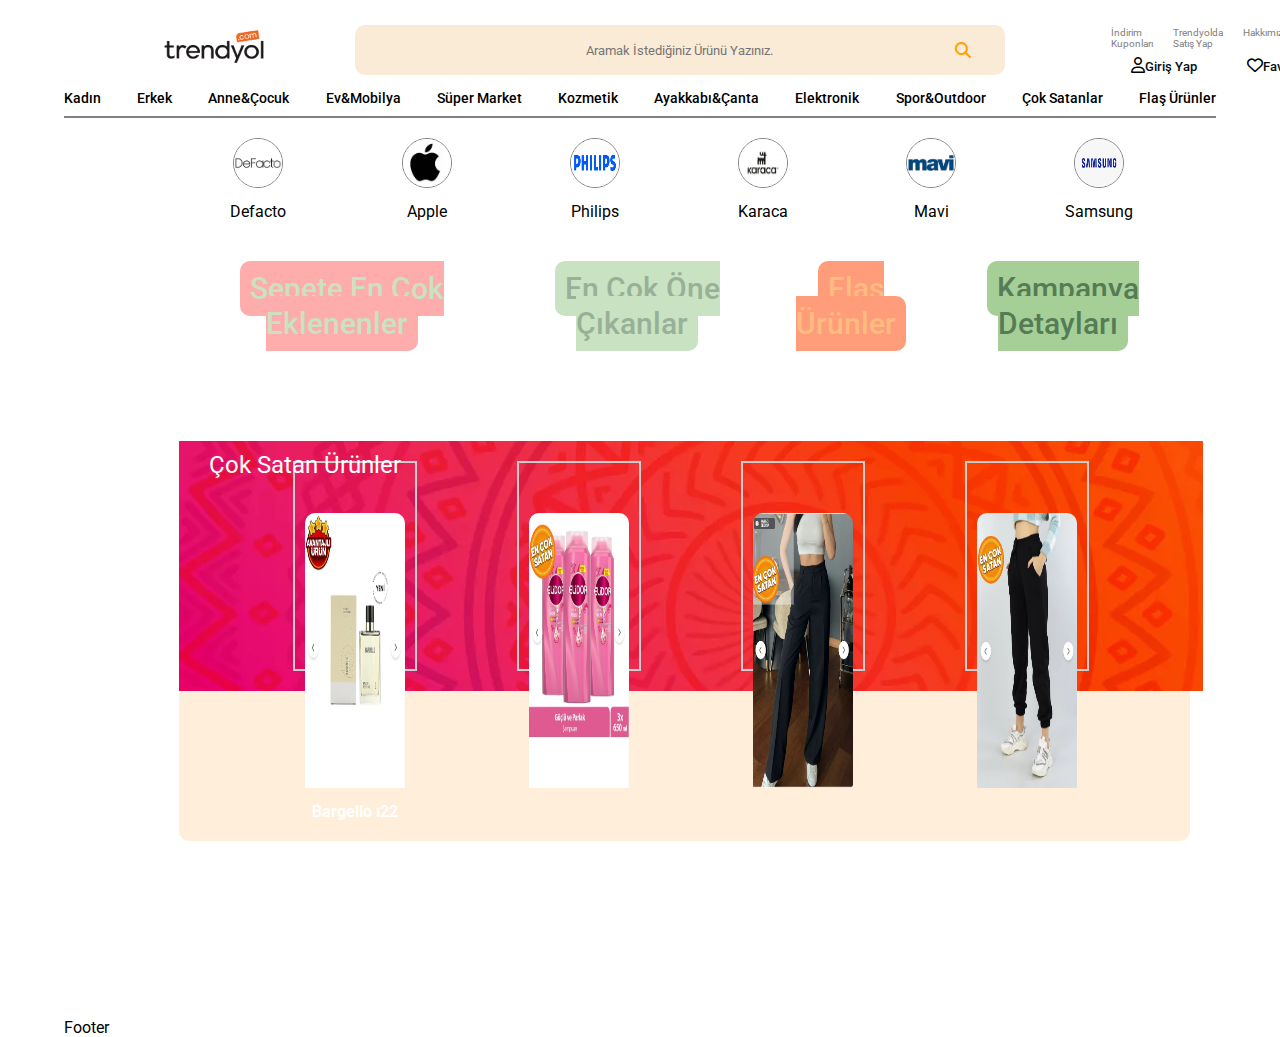
==== index.html @ aa44a16b "transition eklendi" ====
<!DOCTYPE html>
<html lang="en">
<head>
    <meta charset="UTF-8">
    <meta name="viewport" content="width=device-width, initial-scale=1.0">
    <link rel="stylesheet" href="style.css">
    <link rel="stylesheet" href="https://cdnjs.cloudflare.com/ajax/libs/font-awesome/6.4.2/css/all.min.css"/>
    <title>Trendyol</title>
</head>
<body>
   
    <div class="container">
        <div class="header">
            <a href="#" class="header-logo"><img src="assets/Trendyol_online.png" alt=""></a>
           
            <input type="search" name="" id="search-box" class="search-box" placeholder="Aramak İstediğiniz Ürünü Yazınız."> <i class="fa-solid fa-magnifying-glass" style="color: #ffa200;"></i>
            <nav class="main-nav">
                <div class="header-top">
                    <ul>
                        <li>İndirim Kuponları</li>
                        <li>Trendyolda Satış Yap</li>
                        <li>Hakkımızda</li>
                        <li>İletişim</li>
                    </ul>
                </div>
                <ul class="main-nav-items">
                    <li class="main-nav-item"><i class="fa-regular fa-user icon" style="color: #000000;"><a href="/">Giriş Yap</a></i></li>
                    <li class="main-nav-item"><i class="fa-sharp fa-regular fa-heart icon" style="color: #000000;"><a href="/">Favorilerim</a></i></li>
                    <li class="main-nav-item"><i class="fa-solid fa-cart-shopping icon" style="color: #000000;"><a href="/">Siparişlerim</a></i></li>
                </ul>
            </nav>
        </div>
        <div class="nav-list">
            <a href="/">Kadın</a>
            <a href="/">Erkek</a>
            <a href="/">Anne&Çocuk</a>
            <a href="/">Ev&Mobilya</a>
            <a href="/">Süper Market</a>
            <a href="/">Kozmetik</a>
            <a href="/">Ayakkabı&Çanta</a>
            <a href="/">Elektronik</a>
            <a href="/">Spor&Outdoor</a>
            <a href="/">Çok Satanlar</a>
            <a href="/">Flaş Ürünler</a>
        </div>
        <hr style="border: 0.5px solid gray;">
        <main class="main">
            <div class="slider-container">
                <div class="slider">
                    <div class="slide">
                        <img src="assets/defacto.png" alt="Resim 1">
                        <p>Defacto</p>
                    </div>
                    <div class="slide">
                        <img src="assets/AppleLogo.jpeg" alt="Resim 2">
                        <p>Apple</p>
                    </div>
                    <div class="slide">
                        <img src="assets/indir.png" alt="Resim 3">
                        <p>Philips</p>
                    </div>
                    <div class="slide">
                        <img src="assets/karaca.png" alt="Resim 3">
                        <p>Karaca</p>
                    </div>
                    <div class="slide">
                        <img src="assets/mavi.png" alt="Resim 3">
                        <p>Mavi</p>
                    </div>
                    <div class="slide">
                        <img src="assets/samsung.png" alt="Resim 3">
                        <p>Samsung</p>
                    </div>
                </div>

            
                <div class="banner-widgets">
                    <div class="banner-widget">
                     
                     <a href="/" class="banner-list-item first">Sepete En Çok Eklenenler</a>   
                    </div>
                    <div class="banner-widget">
                        <a href="/" class="banner-list-item second">En Çok Öne Çıkanlar</a>
                    </div>
                    <div class="banner-widget">
                        <a href="/" class="banner-list-item third">Flaş Ürünler</a>
                    </div>
                    <div class="banner-widget">
                        <a href="/" class="banner-list-item fourth">Kampanya Detayları</a>
                    </div>
                </div>
            
                <div class="favorite-items-list" style="position: relative;">
                    <h2 style="display: inline-block; position: absolute; color: #FFFF; font-weight: normal; left: 30px; top: 10px;">Çok Satan Ürünler</h2>
                    <h3 style="display: flex; flex-direction: row; align-items: end; justify-content: space-between; position: absolute; left: 1080px; color: #FFFF; font-size: 14px; top: 10px;">Tüm Ürünler!</h3>
                    <div class="second-item item">
                        <a href=""><img src="assets/trendyol-item2.jpg" alt="">
                         <p class="item-inner">Bargello ı22 </p>
                        </a>
                    </div>
                    <div class="third-item item">
                        <a href=""><img src="assets/trendyol-item3.jpg" alt=""></a>
                    </div>
                    <div class="fourth-item item">
                        <a href=""><img src="assets/trendyol-item4.jpg" alt=""></a>
                    </div>
                    <div class="five-item item">
                        <a href=""><img src="assets/trendyol-item5.jpg" alt=""></a>
                    </div>
                    
                </div>
                <div class="bottom-list"></div>
            
            </div>
        </main>
        <div class="footer">Footer</div>
</body>
</html>
---- style.css ----
@import url('https://fonts.googleapis.com/css2?family=Roboto:ital,wght@0,300;0,500;1,700&display=swap');

:root{
    --primary-color:#FF6C22;
    --text-color: #040D12;
    --bg-secondary: #FECDA6;
    --bg-primary: #FFFF;
    --bg-banner: #A6CF98;
    --text-bannerpr: #557C55;
    --bg-secondban:#FF9130;
    --text-secondban: #FF5B22;
    --bg-thrban:#FF7676;
    --text-thrban: #DA0C81;

}


*{
    margin: 0;
    padding: 0;
    box-sizing: border-box;
    font-family: Roboto;
}

a{
    text-decoration: none;
    color: black;
}
.container{
    width: 90vw;
    margin: 0 auto;
    background-color: var(--second-color);
    color: var(--black-color);
}
.header{
    display: flex;
    justify-content: space-between;
    height: 100px;
    align-items: center;
    width: 1300px;
    margin-left: 100px
    
}

.header-top{
    display: flex;
    font-size: 10px;
    position: absolute;
}

.header-top ul{
    list-style-type: none;
    display: flex;
    column-gap: 20px;
    position: relative;
    color: gray;
    
}

.header-top ul li:hover{
    color: var(--bg-secondban);
}

.main{
    height: 100vh;
   
}


a img{
    width: 100px;
}

.search-box {
    display: block;
    margin: 0 auto;
    width: 50%;
    border-radius: 10px;
    height: 50px;
    border: none;
    background-color: antiquewhite;
    outline: none;
    text-align: center;
    
  }

  .search-box::-webkit-search-cancel-button,
  .search-box::-webkit-search-clear-button{
    display: none;
  }


.header-logo {
    font-size: 30px;
    font-weight: 500;
}
.main-nav-items{
    list-style-type: none;
    display: flex;
    justify-content: space-between;       
    column-gap: 30px;
    
}


.header-top ul li:hover{
    animation: colorChange 0.5s;
}

.main-nav-item{
    margin-left: 20px;
    margin-top: 30px;
    display: flex;
}

.icon{
    color: var(--text-color);
    animation: colorChange 0.4s;
    display: inline-block;
}

.icon:hover{
    animation: none;
}


.main-nav-items a{
    color: var(--text-color);
    font-size: 13px;
    font-weight: 500;
    animation: colorChange 0.4s;
    display: inline-block;
}
.main-nav-items a:hover{
    animation: none;
}

.fa-magnifying-glass{
    position: relative;
    right: 140px;
}

.nav-list{
    display :flex;
    justify-content: space-between;
    font-size: 14px;
    position: relative;
    font-weight: 500;
    color: var(--text-color);
    bottom: 10px;
}

.nav-list a:hover{
    color: var(--primary-color);
    text-decoration: underline;
    text-underline-position: under;
    text-decoration-color: var(--primary-color);
    text-decoration-thickness: 2px;
    text-underline-offset: 0.6em;

}

.slider-container {
    width:80%;
    margin: 0 auto;
    
}


.slider {
    display: flex;
    margin-bottom: 50px;
}

.slide {
    
    margin-right: 20px;
    flex: 0 0 15%;
    margin-right: 20px;
    margin-left: 10px;
    margin-top: 20px;
    cursor: pointer;
    flex-direction: column;
    vertical-align: middle;
    text-align: center;
}

.slide img {
    border-top: none;
    border: 1px  solid gray;
    border-radius: 50%;
    background-size: cover;
    width: 50px;

    height: 50px;
    background-position: center;
    background-repeat: no-repeat;

}

/* .slide img:hover{
    border: 1px solid var(--primary-color);
} */

.slide p {
    margin-top: 10px; /* Resim ile metin arasındaki boşluğu ayarlar */
    text-align: center;
   
}
.slide:hover img{
    border: 1px solid red !important;
   
}
.slide:hover p
{
    color: var(--primary-color);
    
}



.banner-widgets{
    display: flex;
    text-align: center;
    width: 110%;
    justify-content: space-evenly;
    
}

.banner-list-item{
    font-size: 30px;
    color: var(--text-thrban);
    background-color: var(--bg-thrban);
    border-radius: 10px;
    font-weight: 500;
    padding-top: 10px;
    padding-bottom: 10px;
    padding-left: 10px;
    padding-right: 10px;
}



.first{
    color: var(--bg-banner);
    opacity: 0.6;
    background-color: var(--bg-thrban);
}

.second{
    color: var(--text-bannerpr);
    background-color: var(--bg-banner);
    border: none;
    opacity: 0.6;
}

.third{
    color: var(--bg-secondban);
    background-color: var(--text-secondban);
    opacity: 0.6;
 
}

.fourth{
    color: var(--text-bannerpr);
    background-color: var(--bg-banner);
}


.favorite-items-list{
    display: flex;
    justify-content: center;
    column-gap: 100px;
    background-image: url(assets/Product_Background_Product_Background_ILk_Gun_202311061125.webp);
    background-repeat: no-repeat;
    margin-top: 100px; 
    height: 250px;
    width: 80vw;
    padding: 20px;
    position:relative;
    
}


.item{
    border: 2px solid #ccc;
    padding: 10px;
    text-align: center;
    
}

.item img{
    border-radius: 10px 10px 0 0;
    background-position: center ;
    background-size: cover;
    height: 275px;
    max-width: 100%;
    margin-top: 40px;
    
}

.item-inner{
    color: var(--bg-primary);
    margin-top: 10px;
    font-weight: bold;
    
}

.bottom-list{
    background-color: #FFEED9;
    position: absolute;
    height: 150px;
    width: 79%;
    bottom: 1;
    z-index: -1;
    border-radius: 0 0 10px 10px;
}


@keyframes colorChange{
    from{
        color: var(--text-color);
    }
    to{
        color: var(--primary-color);
    }
}

/* Kırmızı yer height 250px 
    ayrı div oluşuturup hegipt 50px 
    flex ver
    resimleri dive al
    kırmızı felx olacak ve padding vericelekr
    img ın boxına height 275px
    kırmızı ve beji ana dive al position absolute ve relative
*/
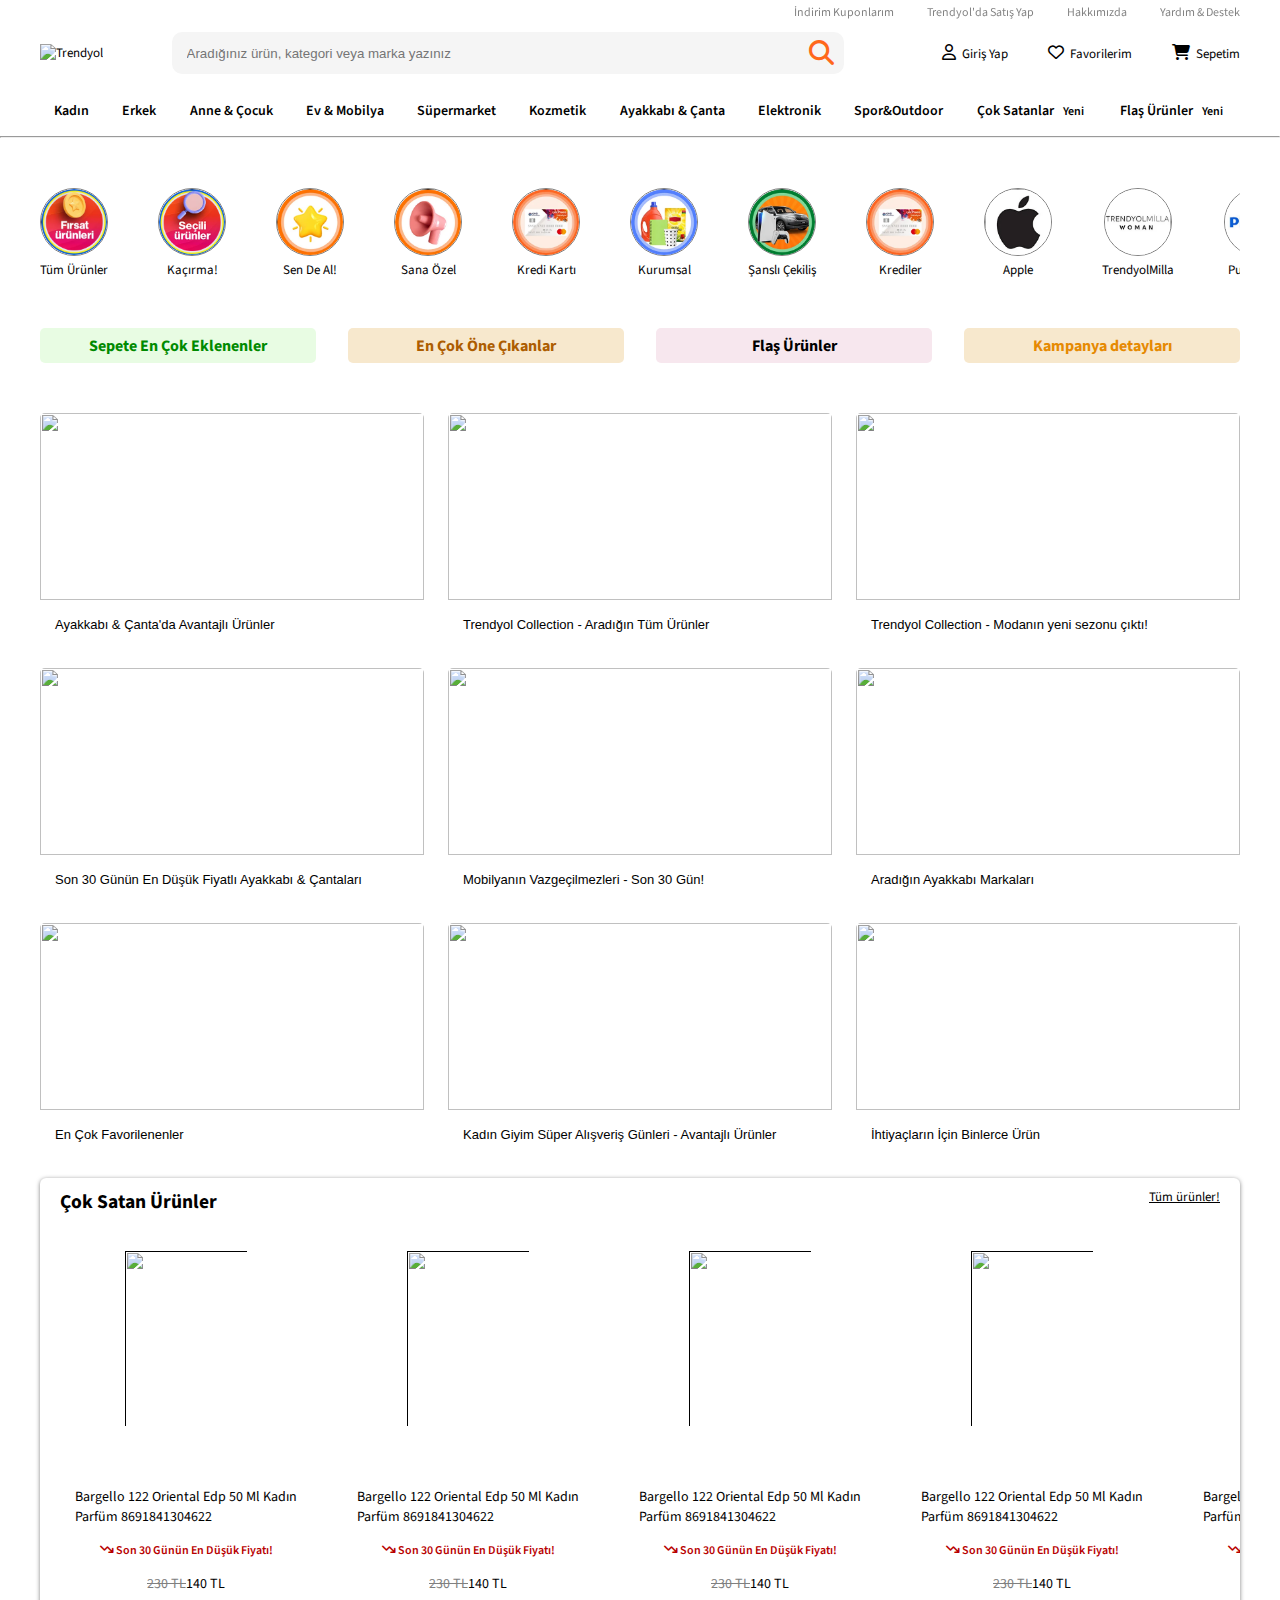
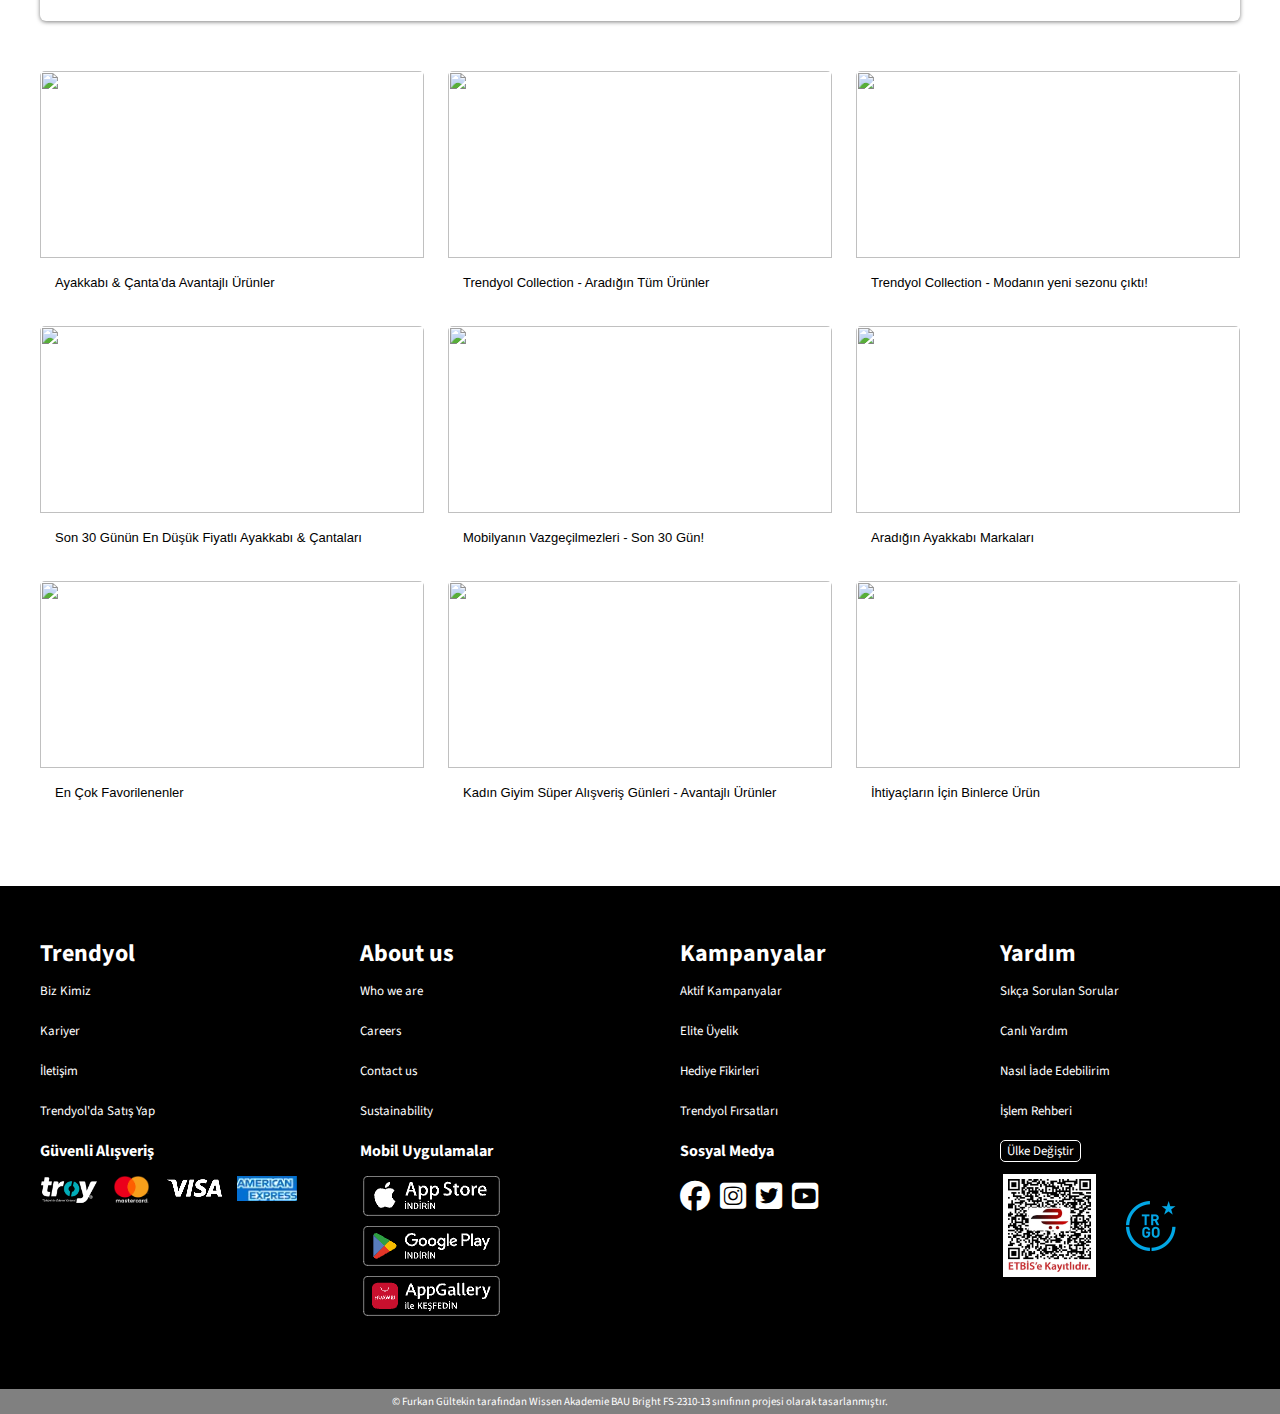
==== commit 26bac569: "Footer ve Main ekledni" ====
--- a/index.html
+++ b/index.html
@@ -1,118 +1,391 @@
 <!DOCTYPE html>
 <html lang="en">
+
 <head>
     <meta charset="UTF-8">
     <meta name="viewport" content="width=device-width, initial-scale=1.0">
+    <title>Trendyol</title>
     <link rel="stylesheet" href="style.css">
-    <link rel="stylesheet" href="https://cdnjs.cloudflare.com/ajax/libs/font-awesome/6.4.2/css/all.min.css"/>
-    <title>Trendyol</title>
+    <link rel="stylesheet" href="https://cdnjs.cloudflare.com/ajax/libs/font-awesome/6.4.2/css/all.min.css">
 </head>
+
 <body>
-   
     <div class="container">
-        <div class="header">
-            <a href="#" class="header-logo"><img src="assets/Trendyol_online.png" alt=""></a>
-           
-            <input type="search" name="" id="search-box" class="search-box" placeholder="Aramak İstediğiniz Ürünü Yazınız."> <i class="fa-solid fa-magnifying-glass" style="color: #ffa200;"></i>
-            <nav class="main-nav">
-                <div class="header-top">
-                    <ul>
-                        <li>İndirim Kuponları</li>
-                        <li>Trendyolda Satış Yap</li>
-                        <li>Hakkımızda</li>
-                        <li>İletişim</li>
-                    </ul>
+        <header>
+            <div class="headerMain">
+                <div class="headerTop">
+                    <div class="wrapper">
+                        <ul>
+                            <li><a href="/">İndirim Kuponlarım</a></li>
+                            <li><a href="/"> Trendyol'da Satış Yap</a></li>
+                            <li><a href="/">Hakkımızda</a></li>
+                            <li><a href="/">Yardım & Destek</a></li>
+                        </ul>
+                    </div>
                 </div>
-                <ul class="main-nav-items">
-                    <li class="main-nav-item"><i class="fa-regular fa-user icon" style="color: #000000;"><a href="/">Giriş Yap</a></i></li>
-                    <li class="main-nav-item"><i class="fa-sharp fa-regular fa-heart icon" style="color: #000000;"><a href="/">Favorilerim</a></i></li>
-                    <li class="main-nav-item"><i class="fa-solid fa-cart-shopping icon" style="color: #000000;"><a href="/">Siparişlerim</a></i></li>
-                </ul>
-            </nav>
-        </div>
-        <div class="nav-list">
-            <a href="/">Kadın</a>
-            <a href="/">Erkek</a>
-            <a href="/">Anne&Çocuk</a>
-            <a href="/">Ev&Mobilya</a>
-            <a href="/">Süper Market</a>
-            <a href="/">Kozmetik</a>
-            <a href="/">Ayakkabı&Çanta</a>
-            <a href="/">Elektronik</a>
-            <a href="/">Spor&Outdoor</a>
-            <a href="/">Çok Satanlar</a>
-            <a href="/">Flaş Ürünler</a>
-        </div>
-        <hr style="border: 0.5px solid gray;">
-        <main class="main">
-            <div class="slider-container">
-                <div class="slider">
-                    <div class="slide">
-                        <img src="assets/defacto.png" alt="Resim 1">
-                        <p>Defacto</p>
-                    </div>
-                    <div class="slide">
-                        <img src="assets/AppleLogo.jpeg" alt="Resim 2">
-                        <p>Apple</p>
-                    </div>
-                    <div class="slide">
-                        <img src="assets/indir.png" alt="Resim 3">
-                        <p>Philips</p>
-                    </div>
-                    <div class="slide">
-                        <img src="assets/karaca.png" alt="Resim 3">
-                        <p>Karaca</p>
-                    </div>
-                    <div class="slide">
-                        <img src="assets/mavi.png" alt="Resim 3">
-                        <p>Mavi</p>
-                    </div>
-                    <div class="slide">
-                        <img src="assets/samsung.png" alt="Resim 3">
-                        <p>Samsung</p>
-                    </div>
+                <div class="stickyHeader">
+                    <div class="stickyHeader-wrap">
+                        <div>
+                            <a href="" class="logo tittle" id="logo"><img
+                                    src="https://cdn.dsmcdn.com/web/production/ty-cumhuriyet-100-logo.svg"
+                                    alt="Trendyol"></a>
+                        </div>
+                        <div class="input">
+                            <input type="search" maxlength="50" size="80"
+                                placeholder="Aradığınız ürün, kategori veya marka yazınız">
+                            <button><i class="fa-solid fa-magnifying-glass" style="color: #FF671B;"></i></button>
+                        </div>
+                        <div class="account-navbar">
+                            <div>
+                                <ul>
+                                    <li><a href=""><i class="fa-regular fa-user"></i> Giriş Yap</a></li>
+                                    <li><a href=""><i class="fa-regular fa-heart"></i> Favorilerim</a></li>
+                                    <li><a href=""><i class="fa-solid fa-cart-shopping"></i> Sepetim</a></li>
+                                </ul>
+                            </div>
+                        </div>
+                    </div>
+
                 </div>
-
-            
-                <div class="banner-widgets">
-                    <div class="banner-widget">
-                     
-                     <a href="/" class="banner-list-item first">Sepete En Çok Eklenenler</a>   
-                    </div>
-                    <div class="banner-widget">
-                        <a href="/" class="banner-list-item second">En Çok Öne Çıkanlar</a>
-                    </div>
-                    <div class="banner-widget">
-                        <a href="/" class="banner-list-item third">Flaş Ürünler</a>
-                    </div>
-                    <div class="banner-widget">
-                        <a href="/" class="banner-list-item fourth">Kampanya Detayları</a>
-                    </div>
+                <div class="navbar">
+                    <nav>
+                        <ul>
+                            <li><a href="/">Kadın</a></li>
+                            <li><a href="/">Erkek</a></li>
+                            <li><a href="/">Anne & Çocuk</a></li>
+                            <li><a href="/">Ev & Mobilya</a></li>
+                            <li><a href="/">Süpermarket</a></li>
+                            <li><a href="/">Kozmetik</a></li>
+                            <li><a href="/">Ayakkabı & Çanta</a></li>
+                            <li><a href="/">Elektronik</a></li>
+                            <li><a href="/">Spor&Outdoor</a></li>
+                            <li><a href="/">Çok Satanlar <span>Yeni</span></a></li>
+                            <li><a href="/">Flaş Ürünler <span>Yeni</span></a></li>
+                        </ul>
+                    </nav>
                 </div>
-            
-                <div class="favorite-items-list" style="position: relative;">
-                    <h2 style="display: inline-block; position: absolute; color: #FFFF; font-weight: normal; left: 30px; top: 10px;">Çok Satan Ürünler</h2>
-                    <h3 style="display: flex; flex-direction: row; align-items: end; justify-content: space-between; position: absolute; left: 1080px; color: #FFFF; font-size: 14px; top: 10px;">Tüm Ürünler!</h3>
-                    <div class="second-item item">
-                        <a href=""><img src="assets/trendyol-item2.jpg" alt="">
-                         <p class="item-inner">Bargello ı22 </p>
-                        </a>
-                    </div>
-                    <div class="third-item item">
-                        <a href=""><img src="assets/trendyol-item3.jpg" alt=""></a>
-                    </div>
-                    <div class="fourth-item item">
-                        <a href=""><img src="assets/trendyol-item4.jpg" alt=""></a>
-                    </div>
-                    <div class="five-item item">
-                        <a href=""><img src="assets/trendyol-item5.jpg" alt=""></a>
-                    </div>
-                    
+            </div>
+        </header>
+        <hr class="hr1">
+        <main>
+            <div class="sliderList">
+                <ul>
+                    <li><a href="/"><img src="/assets/firsat_urunleri.png" alt="Fırsat Ürünleri">
+                            <div>Tüm
+                                Ürünler</div>
+                        </a></li>
+                    <li><a href="/"><img src="/assets/secili_urunler.png" alt="">
+                            <div>Kaçırma!</div>
+                        </a></li>
+                    <li><a href="/"><img for="" src="/assets/sen_de_al.png" alt="">
+                            <div>Sen De Al!</div>
+                        </a></li>
+                    <li><a href="/"><img src="/assets/sana_ozel.png" alt="">
+                            <div>Sana Özel</div>
+                        </a></li>
+                    <li><a href="/"><img src="/assets/kredi_karti.png" alt="">
+                            <div>Kredi Kartı</div>
+                        </a></li>
+                    <li><a href="/"><img src="/assets/kurumsal.png" alt="">
+                            <div>Kurumsal</div>
+                        </a></li>
+                    <li><a href="/"><img src="/assets/sansli_cekilis.png" alt="">
+                            <div>Şanslı Çekiliş</div>
+                        </a></li>
+                    <li><a href="/"><img src="/assets/kredi_karti.png" alt="">
+                            <div>Krediler</div>
+                        </a></li>
+                    <li><a href="/"><img src="/assets/apple.png" alt="">
+                            <div>Apple</div>
+                        </a></li>
+                    <li><a href="/"><img src="/assets/trendyolMilla.png" alt="">
+                            <div>TrendyolMilla</div>
+                        </a></li>
+                    <li><a href="/"><img src="/assets/pull_n_bear.png" alt="">
+                            <div>Pull & Bear</div>
+                        </a></li>
+                    <li><a href="/"><img src="/assets/philips.png" alt="">
+                            <div>Philips</div>
+                        </a></li>
+                    <li><a href="/"><img src="/assets/xiaomi.png" alt="">
+                            <div>Xiaomi</div>
+                        </a></li>
+                    <li><a href="/"><img src="/assets/samsung.png" alt="">
+                            <div>Samsung</div>
+                        </a></li>
+                    <li><a href="/"><img src="/assets/karaca.png" alt="">
+                            <div>Karaca</div>
+                        </a></li>
+                    <li><a href="/"><img src="/assets/roborock.png" alt="">
+                            <div>Roborock</div>
+                        </a></li>
+                    <li><a href="/"><img src="/assets/stradivarius.png" alt="">
+                            <div>Stradivarius</div>
+                        </a></li>
+                    <li><a href="/"><img src="/assets/defacto.png" alt="">
+                            <div>DeFacto</div>
+                        </a></li>
+                    <li><a href="/"><img src="/assets/adidas.png" alt="">
+                            <div>adidas</div>
+                        </a></li>
+                    <li><a href="/"><img src="/assets/puma.png" alt="">
+                            <div>Puma</div>
+                        </a></li>
+                    <li><a href="/"><img src="/assets/derimod.png" alt="">
+                            <div>Derimod</div>
+                        </a></li>
+                    <li><a href="/"><img src="/assets/tefal.png" alt="">
+                            <div>TEFAL</div>
+                        </a></li>
+                    <li><a href="/"><img src="/assets/bershka.png" alt="">
+                            <div>Bershka</div>
+                        </a></li>
+                    <li><a href="/"><img src="/assets/dyson.png" alt="">
+                            <div>DYSON</div>
+                        </a></li>
+                    <li><a href="/"><img src="/assets/arzum.png" alt="">
+                            <div>Arzum</div>
+                        </a></li>
+                </ul>
+            </div>
+            <div class="mainCards">
+                <ul>
+                    <li id="card-li1"><a href="/">Sepete En Çok Eklenenler</a></li>
+                    <li id="card-li2"><a href="/">En Çok Öne Çıkanlar</a></li>
+                    <li id="card-li3"><a href="/">Flaş Ürünler</a></li>
+                    <li id="card-li4"><a href="/">Kampanya detayları</a></li>
+                </ul>
+            </div>
+            <div class="productCards">
+                <ul class="productList">
+                    <div class="productList-item-wrap">
+                        <li class="productList-item"><a href="#"><img
+                                    src="https://cdn.dsmcdn.com/ty1033/pimWidgetApi/mobile_20231108040453_AyakkabiCantadaAvantajliUrunler2353800mobile.jpg"
+                                    alt=""><button>Ayakkabı & Çanta'da Avantajlı Ürünler</button></a>
+
+                        </li>
+                        <li class="productList-item"><a href="#"><img
+                                    src="https://cdn.dsmcdn.com/ty1032/pimWidgetApi/mobile_20231108041307_TrendyolCollectionAradiginTumUrunler23532912353291mobile.jpg"
+                                    alt=""><button>Trendyol Collection - Aradığın Tüm Ürünler</button></a></li>
+                        <li class="productList-item"><a href="#"><img
+                                    src="https://cdn.dsmcdn.com/ty1034/pimWidgetApi/mobile_20231108040723_626012TrendyolCollectionModaninyenisezonucikti2352514mobile.jpg"
+                                    alt=""></a><button>Trendyol Collection - Modanın yeni sezonu çıktı!</button></li>
+                    </div>
+                    <div class="productList-item-wrap">
+                        <li class="productList-item"><a href="#"><img
+                                    src="https://cdn.dsmcdn.com/ty1032/pimWidgetApi/mobile_20231108041333_Son30GununEnDusukFiyatliAyakkabiCantalari2353802mobile.jpg"
+                                    alt=""></a><button>Son 30 Günün En Düşük Fiyatlı Ayakkabı & Çantaları</button></li>
+                        <li class="productList-item"><a href="#"><img
+                                    src="https://cdn.dsmcdn.com/ty1033/pimWidgetApi/mobile_20231108041303_MobilyaninVazgecilmezleri2354971mobile.jpg"
+                                    alt=""></a><button>Mobilyanın Vazgeçilmezleri - Son 30 Gün!</button></li>
+                        <li class="productList-item"><a href="#"><img
+                                    src="https://cdn.dsmcdn.com/ty1034/pimWidgetApi/mobile_20231108041214_AradiginAyakkabiMarkalari2355246mobile.jpg"
+                                    alt=""></a><button>Aradığın Ayakkabı Markaları</button></li>
+                    </div>
+                    <div class="productList-item-wrap">
+                        <li class="productList-item"><a href="#"><img
+                                    src="https://cdn.dsmcdn.com/ty1033/pimWidgetApi/mobile_20231108041013_EnCokFavorilenenler2353809mobile.jpg"
+                                    alt=""></a><button type="button">En Çok Favorilenenler</button></li>
+                        <li class="productList-item"><a href="#"><img
+                                    src="https://cdn.dsmcdn.com/ty1033/pimWidgetApi/mobile_20231108041640_KadinGiyimSuperAlisverisGunleriAvantajliUrunler2354754mobile.jpg"
+                                    alt=""></a><button>Kadın Giyim Süper Alışveriş Günleri - Avantajlı Ürünler</button>
+                        </li>
+                        <li class="productList-item"><a href="#"><img
+                                    src="https://cdn.dsmcdn.com/ty1032/pimWidgetApi/mobile_20231108040754_IhtiyaclarinIcinBinlerceUrun2354906mobile.jpg"
+                                    alt=""></a><button>İhtiyaçların İçin Binlerce Ürün</button></li>
+                    </div>
+                </ul>
+            </div>
+            <div class="productSlider">
+                <ul class="productSlider-head">
+                    <li>
+                        <h2>Çok Satan Ürünler</h2>
+                    </li>
+                    <li><a href="#">Tüm ürünler!</a></li>
+                </ul>
+                <ul class="productSlider-content">
+                    <li class="productSlider-content-item"><a href="">
+                            <img src="https://cdn.dsmcdn.com/ty983/product/media/images/20230808/19/401323368/61116150/1/1_org.jpg"
+                                alt=""></a>
+                        <a><span>Bargello</span> 122 Oriental Edp 50 Ml Kadın Parfüm 8691841304622</a>
+                        <a class="slider-price-alert"><i class="fa-solid fa-arrow-trend-down"></i> Son 30 Günün En
+                            Düşük Fiyatı!</a>
+                        <a class="priceLeft"><span class="crossedText">230 TL</span>140 TL</a>
+                    </li>
+                    <li class="productSlider-content-item"><a href="">
+                            <img src="https://cdn.dsmcdn.com/ty951/product/media/images/20230617/10/386381714/157605346/2/2_org_zoom.png"
+                                alt=""></a>
+                        <a><span>Bargello</span> 122 Oriental Edp 50 Ml Kadın Parfüm 8691841304622</a>
+                        <a class="slider-price-alert"><i class="fa-solid fa-arrow-trend-down"></i> Son 30 Günün En
+                            Düşük Fiyatı!</a>
+                        <a class="priceLeft"><span class="crossedText">230 TL</span>140 TL</a>
+                    </li>
+                    <li class="productSlider-content-item"><a href="">
+                            <img src="https://cdn.dsmcdn.com/ty712/product/media/images/20230203/15/272837558/212232897/1/1_org.jpg"
+                                alt=""></a>
+                        <a><span>Bargello</span> 122 Oriental Edp 50 Ml Kadın Parfüm 8691841304622</a>
+                        <a class="slider-price-alert"><i class="fa-solid fa-arrow-trend-down"></i> Son 30 Günün En
+                            Düşük Fiyatı!</a>
+                        <a class="priceLeft"><span class="crossedText">230 TL</span>140 TL</a>
+                    </li>
+                    <li class="productSlider-content-item"><a href="">
+                            <img src="https://cdn.dsmcdn.com/ty581/product/media/images/20221028/12/203343789/325466179/1/1_org.jpg"
+                                alt=""></a>
+                        <a><span>Bargello</span> 122 Oriental Edp 50 Ml Kadın Parfüm 8691841304622</a>
+                        <a class="slider-price-alert"><i class="fa-solid fa-arrow-trend-down"></i> Son 30 Günün En
+                            Düşük Fiyatı!</a>
+                        <a class="priceLeft"><span class="crossedText">230 TL</span>140 TL</a>
+                    </li>
+                    <li class="productSlider-content-item"><a href="">
+                            <img src="https://cdn.dsmcdn.com/ty1028/product/media/images/prod/PIM/20231101/07/6ed23b6b-20e0-43ea-8c60-831d777dc1c6/1_org.jpg"
+                                alt=""></a>
+                        <a><span>Bargello</span> 122 Oriental Edp 50 Ml Kadın Parfüm 8691841304622</a>
+                        <a class="slider-price-alert"><i class="fa-solid fa-arrow-trend-down"></i> Son 30 Günün En
+                            Düşük Fiyatı!</a>
+                        <a class="priceLeft"><span class="crossedText">230 TL</span>140 TL</a>
+                    </li>
+                    <li class="productSlider-content-item"><a href="">
+                            <img src="https://cdn.dsmcdn.com/ty993/product/media/images/prod/SPM/PIM/20230901/10/a8e23484-d649-3be8-8d08-d712b05a4bb2/1_org.jpg"
+                                alt=""></a>
+                        <a><span>Bargello</span> 122 Oriental Edp 50 Ml Kadın Parfüm 8691841304622</a>
+                        <a class="slider-price-alert"><i class="fa-solid fa-arrow-trend-down"></i> Son 30 Günün En
+                            Düşük Fiyatı!</a>
+                        <a class="priceLeft"><span class="crossedText">230 TL</span>140 TL</a>
+                    </li>
+                    <li class="productSlider-content-item"><a href="">
+                            <img src="https://cdn.dsmcdn.com/ty554/product/media/images/20221005/16/186537483/589841358/1/1_org.jpg"
+                                alt=""></a>
+                        <a><span>Bargello</span> 122 Oriental Edp 50 Ml Kadın Parfüm 8691841304622</a>
+                        <a class="slider-price-alert"><i class="fa-solid fa-arrow-trend-down"></i> Son 30 Günün En
+                            Düşük Fiyatı!</a>
+                        <a class="priceLeft"><span class="crossedText">230 TL</span>140 TL</a>
+                    </li>
+                    <li class="productSlider-content-item"><a href="">
+                            <img src="https://cdn.dsmcdn.com/ty949/product/media/images/20230612/13/385007856/123408601/4/4_org.jpg"
+                                alt=""></a>
+                        <a><span>Bargello</span> 122 Oriental Edp 50 Ml Kadın Parfüm 8691841304622</a>
+                        <a class="slider-price-alert"><i class="fa-solid fa-arrow-trend-down"></i> Son 30 Günün En
+                            Düşük Fiyatı!</a>
+                        <a class="priceLeft"><span class="crossedText">230 TL</span>140 TL</a>
+                    </li>
+                    <li class="productSlider-content-item"><a href="">
+                            <img src="https://cdn.dsmcdn.com/ty508/product/media/images/20220815/16/160229309/56696304/2/2_org.jpg"
+                                alt=""></a>
+                        <a><span>Bargello</span> 122 Oriental Edp 50 Ml Kadın Parfüm 8691841304622</a>
+                        <a class="slider-price-alert"><i class="fa-solid fa-arrow-trend-down"></i> Son 30 Günün En
+                            Düşük Fiyatı!</a>
+                        <a class="priceLeft"><span class="crossedText">230 TL</span>140 TL</a>
+                    </li>
+                    <li class="productSlider-content-item"><a href="">
+                            <img src="https://cdn.dsmcdn.com/ty1009/product/media/images/prod/SPM/PIM/20231005/15/827227af-1a7d-343f-b893-940ace69b97b/1_org.jpg"
+                                alt=""></a>
+                        <a><span>Bargello</span> 122 Oriental Edp 50 Ml Kadın Parfüm 8691841304622</a>
+                        <a class="slider-price-alert"><i class="fa-solid fa-arrow-trend-down"></i> Son 30 Günün En
+                            Düşük Fiyatı!</a>
+                        <a class="priceLeft"><span class="crossedText">230 TL</span>140 TL</a>
+                    </li>
+
+                </ul>
+            </div>
+            <div class="productCards">
+                <ul class="productList">
+                    <div class="productList-item-wrap">
+                        <li class="productList-item"><a href="#"><img
+                                    src="https://cdn.dsmcdn.com/ty1033/pimWidgetApi/mobile_20231108040453_AyakkabiCantadaAvantajliUrunler2353800mobile.jpg"
+                                    alt=""><button>Ayakkabı & Çanta'da Avantajlı Ürünler</button></a>
+
+                        </li>
+                        <li class="productList-item"><a href="#"><img
+                                    src="https://cdn.dsmcdn.com/ty1032/pimWidgetApi/mobile_20231108041307_TrendyolCollectionAradiginTumUrunler23532912353291mobile.jpg"
+                                    alt=""><button>Trendyol Collection - Aradığın Tüm Ürünler</button></a></li>
+                        <li class="productList-item"><a href="#"><img
+                                    src="https://cdn.dsmcdn.com/ty1034/pimWidgetApi/mobile_20231108040723_626012TrendyolCollectionModaninyenisezonucikti2352514mobile.jpg"
+                                    alt=""></a><button>Trendyol Collection - Modanın yeni sezonu çıktı!</button></li>
+                    </div>
+                    <div class="productList-item-wrap">
+                        <li class="productList-item"><a href="#"><img
+                                    src="https://cdn.dsmcdn.com/ty1032/pimWidgetApi/mobile_20231108041333_Son30GununEnDusukFiyatliAyakkabiCantalari2353802mobile.jpg"
+                                    alt=""></a><button>Son 30 Günün En Düşük Fiyatlı Ayakkabı & Çantaları</button></li>
+                        <li class="productList-item"><a href="#"><img
+                                    src="https://cdn.dsmcdn.com/ty1033/pimWidgetApi/mobile_20231108041303_MobilyaninVazgecilmezleri2354971mobile.jpg"
+                                    alt=""></a><button>Mobilyanın Vazgeçilmezleri - Son 30 Gün!</button></li>
+                        <li class="productList-item"><a href="#"><img
+                                    src="https://cdn.dsmcdn.com/ty1034/pimWidgetApi/mobile_20231108041214_AradiginAyakkabiMarkalari2355246mobile.jpg"
+                                    alt=""></a><button>Aradığın Ayakkabı Markaları</button></li>
+                    </div>
+                    <div class="productList-item-wrap">
+                        <li class="productList-item"><a href="#"><img
+                                    src="https://cdn.dsmcdn.com/ty1033/pimWidgetApi/mobile_20231108041013_EnCokFavorilenenler2353809mobile.jpg"
+                                    alt=""></a><button type="button">En Çok Favorilenenler</button></li>
+                        <li class="productList-item"><a href="#"><img
+                                    src="https://cdn.dsmcdn.com/ty1033/pimWidgetApi/mobile_20231108041640_KadinGiyimSuperAlisverisGunleriAvantajliUrunler2354754mobile.jpg"
+                                    alt=""></a><button>Kadın Giyim Süper Alışveriş Günleri - Avantajlı Ürünler</button>
+                        </li>
+                        <li class="productList-item"><a href="#"><img
+                                    src="https://cdn.dsmcdn.com/ty1032/pimWidgetApi/mobile_20231108040754_IhtiyaclarinIcinBinlerceUrun2354906mobile.jpg"
+                                    alt=""></a><button>İhtiyaçların İçin Binlerce Ürün</button></li>
+                    </div>
+                </ul>
+            </div>
+
+        </main>
+        <footer>
+            <div class="footerList-wrap">
+                <div class="footerList">
+                    <div class="footerList-trendyol"><a href="">Trendyol</a>
+                        <ul>
+                            <li><a href="/">Biz Kimiz</a></li>
+                            <li><a href="/">Kariyer</a></li>
+                            <li><a href="/">İletişim</a></li>
+                            <li><a href="/">Trendyol'da Satış Yap</a></li>
+                            <li id="footerLi">Güvenli Alışveriş</li>
+                            <li id="footerIcon1"><img src="/assets/footer-icon1.png" alt=""></li>
+                        </ul>
+                    </div>
+                    <div class="footerList-about"><a href="">About us</a>
+                        <ul>
+                            <li><a href="/">Who we are</a></li>
+                            <li><a href="/">Careers</a></li>
+                            <li><a href="/">Contact us</a></li>
+                            <li><a href="/">Sustainability</a></li>
+                            <li id="footerLi">Mobil Uygulamalar</li>
+                            <li id="footerIcon1"><img src="/assets/footer-icon2.png" alt=""></li>
+                        </ul>
+                    </div>
+                    <div class="footerList-kampanya"><a href="">Kampanyalar</a>
+                        <ul>
+                            <li><a href="/">Aktif Kampanyalar</a></li>
+                            <li><a href="/">Elite Üyelik</a></li>
+                            <li><a href="/">Hediye Fikirleri</a></li>
+                            <li><a href="/">Trendyol Fırsatları</a></li>
+                            <li id="footerLi">Sosyal Medya
+                                <ul>
+                                    <li><a href="#"><i class="fa-brands fa-facebook"></i></a></li>
+                                    <li><a href="#"><i class="fa-brands fa-square-instagram"></i></a></li>
+                                    <li><a href="#"><i class="fa-brands fa-square-twitter"></i></a></li>
+                                    <li><a href="#"><i class="fa-brands fa-square-youtube"></i></a></li>
+                                </ul>
+                            </li>
+                        </ul>
+                    </div>
+                    <div class="footerList-yardım"><a href="">Yardım</a>
+                        <ul>
+                            <li><a href="/">Sıkça Sorulan Sorular</a></li>
+                            <li><a href="/">Canlı Yardım</a></li>
+                            <li><a href="/">Nasıl İade Edebilirim</a></li>
+                            <li><a href="/">İşlem Rehberi</a></li>
+                            <li id="footerLi2"><a href="#">Ülke Değiştir</a></li>
+                            <li id="footerIcon1"><img src="/assets/footer-icon3.png" alt=""></li>
+
+                        </ul>
+                    </div>
                 </div>
-                <div class="bottom-list"></div>
-            
-            </div>
-        </main>
-        <div class="footer">Footer</div>
+            </div>
+
+            <div class="copyright">&copy; Furkan Gültekin tarafından Wissen Akademie BAU Bright FS-2310-13
+                sınıfının projesi olarak tasarlanmıştır. </div>
+        </footer>
+    </div>
 </body>
+
 </html>--- a/style.css
+++ b/style.css
@@ -1,336 +1,521 @@
-@import url('https://fonts.googleapis.com/css2?family=Roboto:ital,wght@0,300;0,500;1,700&display=swap');
-
-:root{
-    --primary-color:#FF6C22;
-    --text-color: #040D12;
-    --bg-secondary: #FECDA6;
-    --bg-primary: #FFFF;
-    --bg-banner: #A6CF98;
-    --text-bannerpr: #557C55;
-    --bg-secondban:#FF9130;
-    --text-secondban: #FF5B22;
-    --bg-thrban:#FF7676;
-    --text-thrban: #DA0C81;
-
-}
-
-
-*{
+@import url('https://fonts.googleapis.com/css2?family=Source+Sans+3:ital,wght@0,200;0,300;0,400;0,500;0,600;0,700;0,800;0,900;1,200;1,300;1,400;1,500;1,600;1,700;1,800;1,900&display=swap');
+
+@import url(/css/colors.css);
+
+* {
     margin: 0;
     padding: 0;
     box-sizing: border-box;
-    font-family: Roboto;
-}
-
-a{
+}
+
+body {
+    font-family: "Source Sans 3";
+    font-size: 13px;
+    overflow-x: hidden;
+}
+
+.container {
+    width: 100vw;
+    display: flex;
+    flex-direction: column;
+    justify-content: center;
+    align-items: center;
+}
+
+a {
     text-decoration: none;
-    color: black;
-}
-.container{
-    width: 90vw;
-    margin: 0 auto;
-    background-color: var(--second-color);
-    color: var(--black-color);
-}
-.header{
-    display: flex;
-    justify-content: space-between;
-    height: 100px;
-    align-items: center;
-    width: 1300px;
-    margin-left: 100px
-    
-}
-
-.header-top{
-    display: flex;
-    font-size: 10px;
-    position: absolute;
-}
-
-.header-top ul{
+    color: var(--text-black);
+}
+
+ul {
     list-style-type: none;
-    display: flex;
+}
+
+header {
+    width: 100vw;
+}
+
+.headerMain {
+    width: 100%;
+    height: 100%;
+    display: flex;
+    flex-direction: column;
+    justify-content: space-between;
+    align-items: center;
+
+}
+
+.headerTop {
+    width: 1200px;
+    height: 20px;
+    display: block;
+    z-index: 3;
+}
+
+.wrapper {}
+
+.wrapper ul {
+    height: 15px;
+    padding-top: 3px;
+    float: right;
+    text-align: center;
+}
+
+.wrapper li {
+    display: inline-block;
+    padding-left: 30px;
+}
+
+.wrapper ul li a {
+    color: var(--text-black);
+    font-size: 12px;
+    line-height: 15px;
+    opacity: .5;
+}
+
+.wrapper ul li a:hover {
+    opacity: .8;
+}
+
+.stickyHeader {
+    width: 100vw;
+    background-color: white;
+    position: fixed;
+    padding-top: 20px;
+    z-index: 2;
+    display: flex;
+    justify-content: center;
+    align-items: center;
+}
+
+.stickyHeader-wrap {
+    width: 1200px;
+    height: 66px;
+    display: flex;
+    align-items: center;
+    justify-content: space-between;
+    column-gap: 10px;
+}
+
+
+.stickyHeader img {
+    width: 210px;
+    height: 100%;
+}
+
+.input {
+    width: 40%;
+    height: 42px;
+    display: flex;
+    position: relative;
+    justify-content: center;
+    align-items: center;
+}
+
+.input input {
+    height: 100%;
+    padding-left: 15px;
+    background-color: whitesmoke;
+    outline: none;
+    border: none;
+    border-radius: 10px;
+}
+
+.input>button {
+    height: 100%;
+    border: none;
+    background-color: whitesmoke;
+    border-top-right-radius: 10px;
+    border-bottom-right-radius: 10px;
+    font-size: 25px;
+    padding-left: 5px;
+    left: -40px;
+    position: relative;
+    cursor: pointer;
+}
+
+.account-navbar {}
+
+.account-navbar ul {
+    display: flex;
+    column-gap: 40px;
+    justify-content: center;
+    align-items: center;
+}
+
+.account-navbar ul li a {
+    color: var(--text-black);
+}
+
+.account-navbar ul li a:hover {
+    color: var(--bg-warning);
+}
+
+.account-navbar ul li i {
+    font-size: 16px;
+    padding-right: 3px;
+}
+
+.navbar {
+    width: 1200px;
+    height: 35px;
+    margin-top: 66px;
+    padding-top: 15px;
+    z-index: 1;
+}
+
+.navbar ul {
+    display: flex;
+    justify-content: space-between;
+}
+
+.navbar ul a {
+    font-weight: 600;
+    font-size: 14px;
+    padding: 14px;
+}
+
+.navbar ul li a:hover {
+    border-bottom: 3px solid var(--bg-warning);
+    color: var(--bg-warning);
+}
+
+.navbar span {
+    font-size: 12px;
+    background-color: var(--bg-danger);
+    color: var(--text-white);
+    padding: 0px 3px;
+    margin-left: 3px;
+    border-radius: 16px;
+}
+
+.hr1 {
+    margin-top: 15px;
+    width: 100vw;
+}
+
+main {
+    margin-top: 50px;
+    width: 100vw;
+    display: flex;
+    flex-direction: column;
+    justify-content: center;
+    align-items: center;
+}
+
+.sliderList {
+    width: 1200px;
+}
+
+.sliderList ul {
+    display: flex;
+    overflow-x: scroll;
+    column-gap: 50px;
+}
+
+.sliderList ul li {
+    width: 150px;
+    height: 120px;
+    display: flex;
+    justify-content: center;
+    align-items: center;
+}
+
+.sliderList ul li a {
+    width: 100%;
+    height: 100%;
+    text-align: center;
+}
+
+.sliderList ul li a:hover {
+    color: var(--bg-warning);
+}
+
+.sliderList ul li a img {
+    width: 68px;
+    height: 68px;
+    border: .5px solid gray;
+    border-radius: 50%;
+}
+
+.sliderList ul li a img:hover {
+    border: 1px solid var(--bg-warning);
+}
+
+.mainCards {
+    margin-top: 20px;
+    width: 1200px;
+}
+
+.mainCards ul {
+    width: 100%;
+    display: flex;
+    justify-content: space-between;
+    align-items: center;
+}
+
+.mainCards ul li {
+    width: 23%;
+    height: 35px;
+}
+
+.mainCards ul li a {
+    display: flex;
+    justify-content: center;
+    align-items: center;
+    width: 100%;
+    height: 100%;
+    font-size: 16px;
+    font-weight: 700;
+    border-radius: 5px;
+}
+
+#card-li1 a {
+    color: rgb(0, 138, 0);
+    background-color: rgb(178, 245, 162, .3);
+}
+
+#card-li2 a {
+    color: rgb(173, 93, 1);
+    background-color: rgb(247, 232, 205);
+}
+
+#card-li3 a {
+    color: var(--text-secondary);
+    background-color: rgb(247, 231, 238);
+}
+
+#card-li4 a {
+    color: rgb(230, 138, 2);
+    background-color: rgb(247, 232, 205);
+}
+
+.productCards {
+    margin-top: 50px;
+    width: 1200px;
+    display: flex;
+    align-items: center;
+    justify-content: center;
+}
+
+.productList {
+    width: 100%;
+    display: flex;
+    flex-direction: column;
+    align-items: center;
+    justify-content: space-between;
+}
+
+.productList-item-wrap {
+    width: 100%;
+    display: flex;
+    align-items: center;
+    justify-content: space-between;
     column-gap: 20px;
-    position: relative;
-    color: gray;
-    
-}
-
-.header-top ul li:hover{
-    color: var(--bg-secondban);
-}
-
-.main{
-    height: 100vh;
-   
-}
-
-
-a img{
-    width: 100px;
-}
-
-.search-box {
-    display: block;
-    margin: 0 auto;
-    width: 50%;
-    border-radius: 10px;
-    height: 50px;
-    border: none;
-    background-color: antiquewhite;
-    outline: none;
-    text-align: center;
-    
-  }
-
-  .search-box::-webkit-search-cancel-button,
-  .search-box::-webkit-search-clear-button{
-    display: none;
-  }
-
-
-.header-logo {
-    font-size: 30px;
-    font-weight: 500;
-}
-.main-nav-items{
-    list-style-type: none;
-    display: flex;
-    justify-content: space-between;       
-    column-gap: 30px;
-    
-}
-
-
-.header-top ul li:hover{
-    animation: colorChange 0.5s;
-}
-
-.main-nav-item{
-    margin-left: 20px;
-    margin-top: 30px;
-    display: flex;
-}
-
-.icon{
-    color: var(--text-color);
-    animation: colorChange 0.4s;
-    display: inline-block;
-}
-
-.icon:hover{
-    animation: none;
-}
-
-
-.main-nav-items a{
-    color: var(--text-color);
+}
+
+.productList-item {
+    display: flex;
+    flex-direction: column;
+    justify-content: center;
+    align-items: center;
+    margin-bottom: 25px;
+}
+
+.productList-item img {
+    width: 384px;
+    height: 187px;
+    border-top-right-radius: 5px;
+    border-top-left-radius: 5px;
+}
+
+.productList-item img:hover {
+    width: 385px;
+    height: 188px;
+}
+
+.productList-item button {
+    width: 384px;
+    height: 38px;
+    background-color: var(--trendyol-black);
+    color: var(--trendyol-white);
     font-size: 13px;
     font-weight: 500;
-    animation: colorChange 0.4s;
-    display: inline-block;
-}
-.main-nav-items a:hover{
-    animation: none;
-}
-
-.fa-magnifying-glass{
-    position: relative;
-    right: 140px;
-}
-
-.nav-list{
-    display :flex;
-    justify-content: space-between;
+    border: none;
+    border-end-start-radius: 5px;
+    border-end-end-radius: 5px;
+    text-align: start;
+    padding-left: 15px;
+    animation-duration: 5s;
+}
+
+.productList-item button:hover {
+    background-color: var(--bg-warning);
+    cursor: pointer;
+}
+
+.productSlider {
+    width: 1200px;
+    background-image: url(/images/Product_Background_Product_Background_ILk_Gun_202311061125.webp);
+    border-radius: 6px;
+    box-shadow: 0 1px 4px 0 rgba(0, 0, 0, 0.5);
+}
+
+.productSlider-head {
+    display: flex;
+    justify-content: space-between;
+    color: var(--trendyol-white);
+    padding: 10px 20px;
+
+}
+
+.productSlider-head a {
+    color: var(--text-white);
+    text-decoration: underline;
+}
+
+.productSlider-content {
+    width: 100%;
+    display: flex;
+    justify-content: space-between;
+    column-gap: 20px;
+    overflow-x: auto;
+}
+
+.productSlider-content-item {
+    height: 375px;
+    width: 25%;
+    background-color: var(--trendyol-white);
+    margin: 0 0 20px 20px;
+    border-radius: 5px;
+    display: flex;
+    flex-direction: column;
+    align-items: center;
     font-size: 14px;
-    position: relative;
-    font-weight: 500;
-    color: var(--text-color);
-    bottom: 10px;
-}
-
-.nav-list a:hover{
-    color: var(--primary-color);
+}
+
+
+.productSlider-content-item img {
+    width: 222px;
+    height: 215px;
+    border-radius: 5px;
+    padding: 20px 50px;
+}
+
+.productSlider-content-item a {
+    padding: 5px 5px 10px 15px;
+    display: block;
+    cursor: pointer;
+}
+
+.productSlider-content-item div span {
+    color: var(--bg-gray);
+    font-weight: 700;
+}
+
+.slider-price-alert {
+    font-size: 12px;
+    font-weight: 600;
+    color: rgb(184, 0, 0);
+}
+
+.priceLeft {
+    float: inline-start;
+}
+
+.crossedText {
+    font-size: 14px;
+    text-decoration: line-through;
+    color: gray;
+}
+
+
+
+
+
+
+footer {
+    padding: 50px 0 0 0;
+    margin-top: 50px;
+    width: 100vw;
+    display: flex;
+    flex-direction: column;
+    justify-content: center;
+    align-items: center;
+    background-color: black;
+    bottom: 0;
+}
+
+.footerList-wrap {
+    width: 1200px;
+    display: flex;
+    justify-content: space-between;
+}
+
+.footerList {
+    width: 100%;
+    display: flex;
+    justify-content: space-between;
+}
+
+.footerList div {
+    width: 20%;
+}
+
+.footerList div>a {
+    font-size: 24px;
+    font-weight: 700;
+    color: white;
+}
+
+.footerList a:hover {
     text-decoration: underline;
-    text-underline-position: under;
-    text-decoration-color: var(--primary-color);
-    text-decoration-thickness: 2px;
-    text-underline-offset: 0.6em;
-
-}
-
-.slider-container {
-    width:80%;
-    margin: 0 auto;
-    
-}
-
-
-.slider {
-    display: flex;
-    margin-bottom: 50px;
-}
-
-.slide {
-    
-    margin-right: 20px;
-    flex: 0 0 15%;
-    margin-right: 20px;
-    margin-left: 10px;
-    margin-top: 20px;
-    cursor: pointer;
-    flex-direction: column;
-    vertical-align: middle;
-    text-align: center;
-}
-
-.slide img {
-    border-top: none;
-    border: 1px  solid gray;
-    border-radius: 50%;
-    background-size: cover;
-    width: 50px;
-
-    height: 50px;
-    background-position: center;
-    background-repeat: no-repeat;
-
-}
-
-/* .slide img:hover{
-    border: 1px solid var(--primary-color);
-} */
-
-.slide p {
-    margin-top: 10px; /* Resim ile metin arasındaki boşluğu ayarlar */
-    text-align: center;
-   
-}
-.slide:hover img{
-    border: 1px solid red !important;
-   
-}
-.slide:hover p
-{
-    color: var(--primary-color);
-    
-}
-
-
-
-.banner-widgets{
-    display: flex;
-    text-align: center;
-    width: 110%;
-    justify-content: space-evenly;
-    
-}
-
-.banner-list-item{
+}
+
+.footerList ul {
+    line-height: 40px;
+}
+
+.footerList ul li {
+    color: white;
+}
+
+.footerList ul li a {
+    color: white;
+}
+
+#footerLi {
+    font-size: 16px;
+    font-weight: 700;
+}
+
+#footerLi>ul {
+    display: flex;
+}
+
+#footerLi i {
+    padding-top: 10px;
+    padding-right: 10px;
     font-size: 30px;
-    color: var(--text-thrban);
-    background-color: var(--bg-thrban);
-    border-radius: 10px;
-    font-weight: 500;
-    padding-top: 10px;
-    padding-bottom: 10px;
-    padding-left: 10px;
-    padding-right: 10px;
-}
-
-
-
-.first{
-    color: var(--bg-banner);
-    opacity: 0.6;
-    background-color: var(--bg-thrban);
-}
-
-.second{
-    color: var(--text-bannerpr);
-    background-color: var(--bg-banner);
-    border: none;
-    opacity: 0.6;
-}
-
-.third{
-    color: var(--bg-secondban);
-    background-color: var(--text-secondban);
-    opacity: 0.6;
- 
-}
-
-.fourth{
-    color: var(--text-bannerpr);
-    background-color: var(--bg-banner);
-}
-
-
-.favorite-items-list{
-    display: flex;
-    justify-content: center;
-    column-gap: 100px;
-    background-image: url(assets/Product_Background_Product_Background_ILk_Gun_202311061125.webp);
-    background-repeat: no-repeat;
-    margin-top: 100px; 
-    height: 250px;
-    width: 80vw;
-    padding: 20px;
-    position:relative;
-    
-}
-
-
-.item{
-    border: 2px solid #ccc;
-    padding: 10px;
-    text-align: center;
-    
-}
-
-.item img{
-    border-radius: 10px 10px 0 0;
-    background-position: center ;
-    background-size: cover;
-    height: 275px;
-    max-width: 100%;
-    margin-top: 40px;
-    
-}
-
-.item-inner{
-    color: var(--bg-primary);
-    margin-top: 10px;
-    font-weight: bold;
-    
-}
-
-.bottom-list{
-    background-color: #FFEED9;
-    position: absolute;
-    height: 150px;
-    width: 79%;
-    bottom: 1;
-    z-index: -1;
-    border-radius: 0 0 10px 10px;
-}
-
-
-@keyframes colorChange{
-    from{
-        color: var(--text-color);
-    }
-    to{
-        color: var(--primary-color);
-    }
-}
-
-/* Kırmızı yer height 250px 
-    ayrı div oluşuturup hegipt 50px 
-    flex ver
-    resimleri dive al
-    kırmızı felx olacak ve padding vericelekr
-    img ın boxına height 275px
-    kırmızı ve beji ana dive al position absolute ve relative
-*/
+}
+
+#footerLi2 a {
+    font-size: 13px;
+    border: 1px solid white;
+    border-radius: 5px;
+    padding: 1px 6px;
+    text-decoration: none;
+}
+
+.copyright {
+    width: 100vw;
+    font-size: 11px;
+    color: white;
+    bottom: 0;
+    height: 25px;
+    display: flex;
+    align-items: center;
+    justify-content: center;
+    background-color: gray;
+    margin-top: 50px;
+}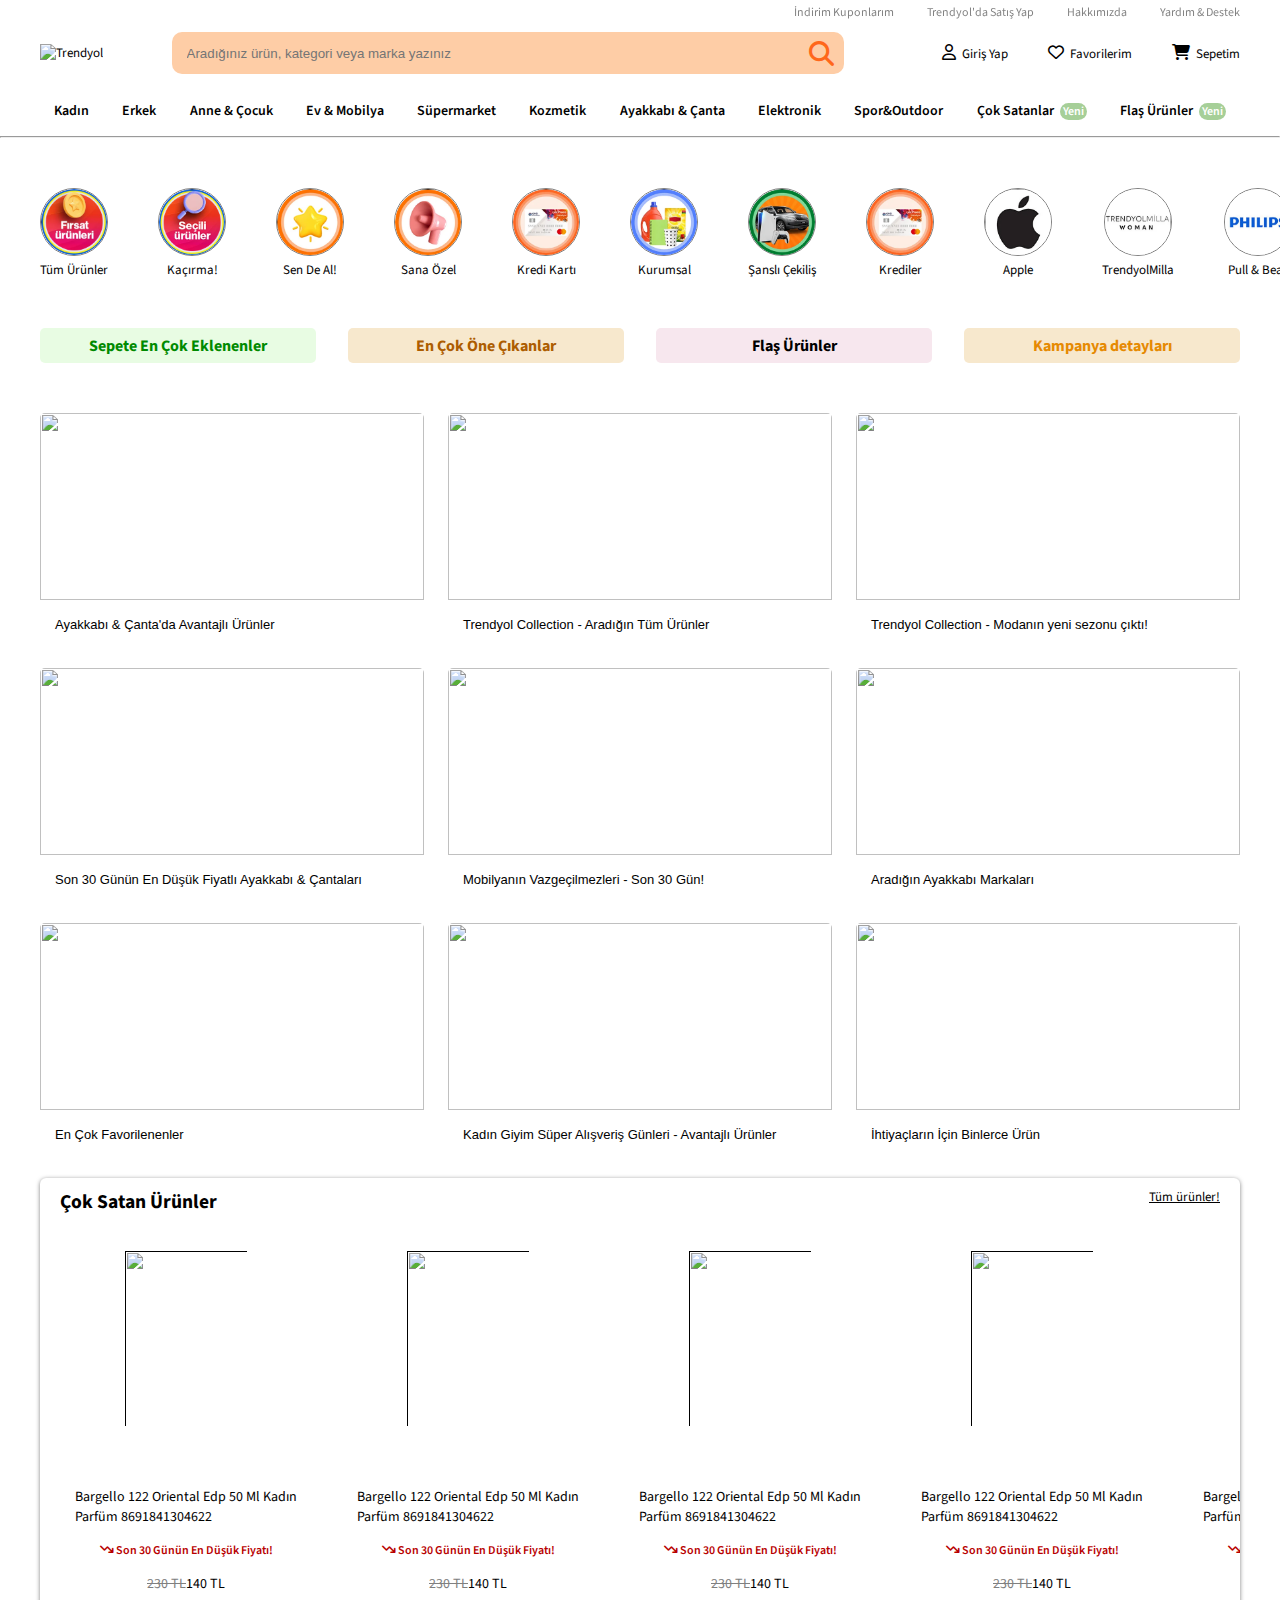
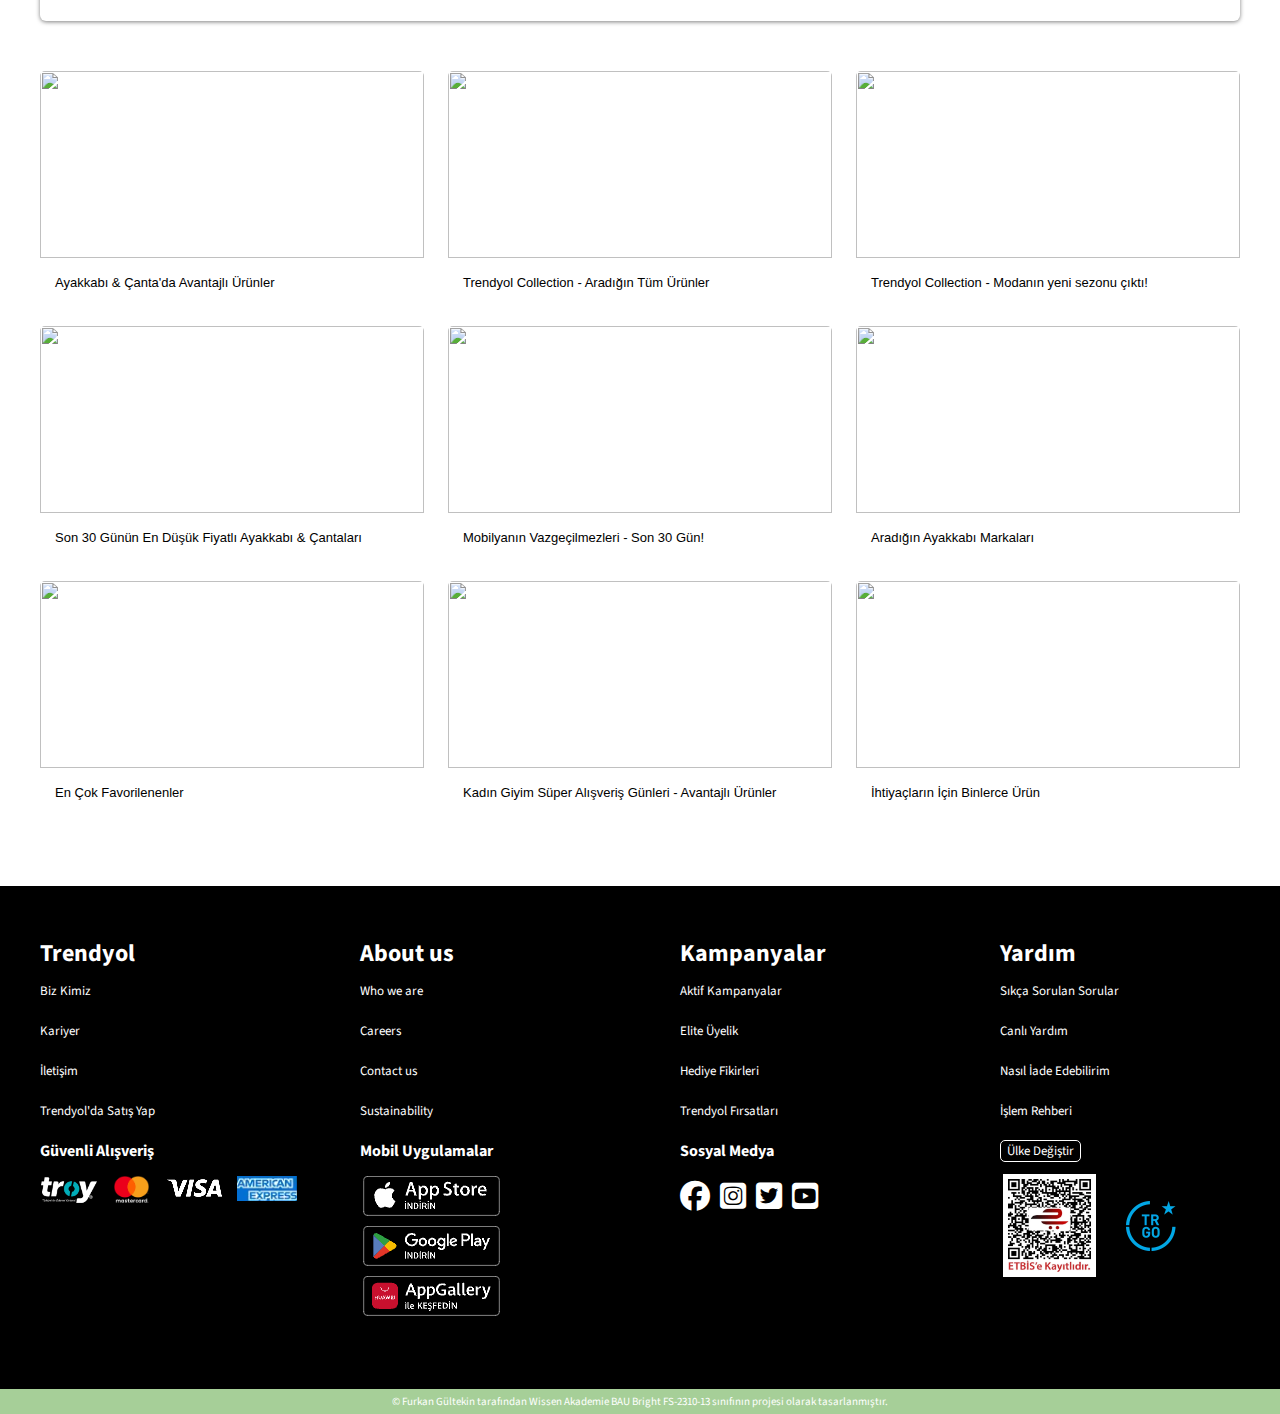
==== commit de27f770: "Slider animaton eklendi" ====
--- a/index.html
+++ b/index.html
@@ -12,8 +12,8 @@
 <body>
     <div class="container">
         <header>
-            <div class="headerMain">
-                <div class="headerTop">
+            <div class="main-header">
+                <div class="header-top">
                     <div class="wrapper">
                         <ul>
                             <li><a href="/">İndirim Kuponlarım</a></li>
@@ -23,8 +23,8 @@
                         </ul>
                     </div>
                 </div>
-                <div class="stickyHeader">
-                    <div class="stickyHeader-wrap">
+                <div class="sticky-header ">
+                    <div class="sticky-header-wrap">
                         <div>
                             <a href="" class="logo tittle" id="logo"><img
                                     src="https://cdn.dsmcdn.com/web/production/ty-cumhuriyet-100-logo.svg"
@@ -33,7 +33,7 @@
                         <div class="input">
                             <input type="search" maxlength="50" size="80"
                                 placeholder="Aradığınız ürün, kategori veya marka yazınız">
-                            <button><i class="fa-solid fa-magnifying-glass" style="color: #FF671B;"></i></button>
+                            <i class="fa-solid fa-magnifying-glass" style="color: #FF671B;"></i>
                         </div>
                         <div class="account-navbar">
                             <div>
@@ -66,9 +66,9 @@
                 </div>
             </div>
         </header>
-        <hr class="hr1">
+        <hr class="hr">
         <main>
-            <div class="sliderList">
+            <div class="slider-list">
                 <ul>
                     <li><a href="/"><img src="/assets/firsat_urunleri.png" alt="Fırsat Ürünleri">
                             <div>Tüm
@@ -148,63 +148,63 @@
                         </a></li>
                 </ul>
             </div>
-            <div class="mainCards">
+            <div class="main-card">
                 <ul>
-                    <li id="card-li1"><a href="/">Sepete En Çok Eklenenler</a></li>
-                    <li id="card-li2"><a href="/">En Çok Öne Çıkanlar</a></li>
-                    <li id="card-li3"><a href="/">Flaş Ürünler</a></li>
-                    <li id="card-li4"><a href="/">Kampanya detayları</a></li>
-                </ul>
-            </div>
-            <div class="productCards">
-                <ul class="productList">
-                    <div class="productList-item-wrap">
-                        <li class="productList-item"><a href="#"><img
+                    <li id="widget-1"><a href="/">Sepete En Çok Eklenenler</a></li>
+                    <li id="widget-2"><a href="/">En Çok Öne Çıkanlar</a></li>
+                    <li id="widget-3"><a href="/">Flaş Ürünler</a></li>
+                    <li id="widget-4"><a href="/">Kampanya detayları</a></li>
+                </ul>
+            </div>
+            <div class="product-cards">
+                <ul class="product-list">
+                    <div class="product-list-item-wrap">
+                        <li class="product-list-item"><a href="#"><img
                                     src="https://cdn.dsmcdn.com/ty1033/pimWidgetApi/mobile_20231108040453_AyakkabiCantadaAvantajliUrunler2353800mobile.jpg"
                                     alt=""><button>Ayakkabı & Çanta'da Avantajlı Ürünler</button></a>
 
                         </li>
-                        <li class="productList-item"><a href="#"><img
+                        <li class="product-list-item"><a href="#"><img
                                     src="https://cdn.dsmcdn.com/ty1032/pimWidgetApi/mobile_20231108041307_TrendyolCollectionAradiginTumUrunler23532912353291mobile.jpg"
                                     alt=""><button>Trendyol Collection - Aradığın Tüm Ürünler</button></a></li>
-                        <li class="productList-item"><a href="#"><img
+                        <li class="product-list-item"><a href="#"><img
                                     src="https://cdn.dsmcdn.com/ty1034/pimWidgetApi/mobile_20231108040723_626012TrendyolCollectionModaninyenisezonucikti2352514mobile.jpg"
                                     alt=""></a><button>Trendyol Collection - Modanın yeni sezonu çıktı!</button></li>
                     </div>
-                    <div class="productList-item-wrap">
-                        <li class="productList-item"><a href="#"><img
+                    <div class="product-list-item-wrap">
+                        <li class="product-list-item"><a href="#"><img
                                     src="https://cdn.dsmcdn.com/ty1032/pimWidgetApi/mobile_20231108041333_Son30GununEnDusukFiyatliAyakkabiCantalari2353802mobile.jpg"
                                     alt=""></a><button>Son 30 Günün En Düşük Fiyatlı Ayakkabı & Çantaları</button></li>
-                        <li class="productList-item"><a href="#"><img
+                        <li class="product-list-item"><a href="#"><img
                                     src="https://cdn.dsmcdn.com/ty1033/pimWidgetApi/mobile_20231108041303_MobilyaninVazgecilmezleri2354971mobile.jpg"
                                     alt=""></a><button>Mobilyanın Vazgeçilmezleri - Son 30 Gün!</button></li>
-                        <li class="productList-item"><a href="#"><img
+                        <li class="product-list-item"><a href="#"><img
                                     src="https://cdn.dsmcdn.com/ty1034/pimWidgetApi/mobile_20231108041214_AradiginAyakkabiMarkalari2355246mobile.jpg"
                                     alt=""></a><button>Aradığın Ayakkabı Markaları</button></li>
                     </div>
-                    <div class="productList-item-wrap">
-                        <li class="productList-item"><a href="#"><img
+                    <div class="product-list-item-wrap">
+                        <li class="product-list-item"><a href="#"><img
                                     src="https://cdn.dsmcdn.com/ty1033/pimWidgetApi/mobile_20231108041013_EnCokFavorilenenler2353809mobile.jpg"
                                     alt=""></a><button type="button">En Çok Favorilenenler</button></li>
-                        <li class="productList-item"><a href="#"><img
+                        <li class="product-list-item"><a href="#"><img
                                     src="https://cdn.dsmcdn.com/ty1033/pimWidgetApi/mobile_20231108041640_KadinGiyimSuperAlisverisGunleriAvantajliUrunler2354754mobile.jpg"
                                     alt=""></a><button>Kadın Giyim Süper Alışveriş Günleri - Avantajlı Ürünler</button>
                         </li>
-                        <li class="productList-item"><a href="#"><img
+                        <li class="product-list-item"><a href="#"><img
                                     src="https://cdn.dsmcdn.com/ty1032/pimWidgetApi/mobile_20231108040754_IhtiyaclarinIcinBinlerceUrun2354906mobile.jpg"
                                     alt=""></a><button>İhtiyaçların İçin Binlerce Ürün</button></li>
                     </div>
                 </ul>
             </div>
-            <div class="productSlider">
-                <ul class="productSlider-head">
+            <div class="product-slider">
+                <ul class="product-slider-head">
                     <li>
                         <h2>Çok Satan Ürünler</h2>
                     </li>
                     <li><a href="#">Tüm ürünler!</a></li>
                 </ul>
-                <ul class="productSlider-content">
-                    <li class="productSlider-content-item"><a href="">
+                <ul class="product-slider-content">
+                    <li class="product-slider-content-item"><a href="">
                             <img src="https://cdn.dsmcdn.com/ty983/product/media/images/20230808/19/401323368/61116150/1/1_org.jpg"
                                 alt=""></a>
                         <a><span>Bargello</span> 122 Oriental Edp 50 Ml Kadın Parfüm 8691841304622</a>
@@ -212,7 +212,7 @@
                             Düşük Fiyatı!</a>
                         <a class="priceLeft"><span class="crossedText">230 TL</span>140 TL</a>
                     </li>
-                    <li class="productSlider-content-item"><a href="">
+                    <li class="product-slider-content-item"><a href="">
                             <img src="https://cdn.dsmcdn.com/ty951/product/media/images/20230617/10/386381714/157605346/2/2_org_zoom.png"
                                 alt=""></a>
                         <a><span>Bargello</span> 122 Oriental Edp 50 Ml Kadın Parfüm 8691841304622</a>
@@ -220,7 +220,7 @@
                             Düşük Fiyatı!</a>
                         <a class="priceLeft"><span class="crossedText">230 TL</span>140 TL</a>
                     </li>
-                    <li class="productSlider-content-item"><a href="">
+                    <li class="product-slider-content-item"><a href="">
                             <img src="https://cdn.dsmcdn.com/ty712/product/media/images/20230203/15/272837558/212232897/1/1_org.jpg"
                                 alt=""></a>
                         <a><span>Bargello</span> 122 Oriental Edp 50 Ml Kadın Parfüm 8691841304622</a>
@@ -228,7 +228,7 @@
                             Düşük Fiyatı!</a>
                         <a class="priceLeft"><span class="crossedText">230 TL</span>140 TL</a>
                     </li>
-                    <li class="productSlider-content-item"><a href="">
+                    <li class="product-slider-content-item"><a href="">
                             <img src="https://cdn.dsmcdn.com/ty581/product/media/images/20221028/12/203343789/325466179/1/1_org.jpg"
                                 alt=""></a>
                         <a><span>Bargello</span> 122 Oriental Edp 50 Ml Kadın Parfüm 8691841304622</a>
@@ -236,7 +236,7 @@
                             Düşük Fiyatı!</a>
                         <a class="priceLeft"><span class="crossedText">230 TL</span>140 TL</a>
                     </li>
-                    <li class="productSlider-content-item"><a href="">
+                    <li class="product-slider-content-item"><a href="">
                             <img src="https://cdn.dsmcdn.com/ty1028/product/media/images/prod/PIM/20231101/07/6ed23b6b-20e0-43ea-8c60-831d777dc1c6/1_org.jpg"
                                 alt=""></a>
                         <a><span>Bargello</span> 122 Oriental Edp 50 Ml Kadın Parfüm 8691841304622</a>
@@ -244,7 +244,7 @@
                             Düşük Fiyatı!</a>
                         <a class="priceLeft"><span class="crossedText">230 TL</span>140 TL</a>
                     </li>
-                    <li class="productSlider-content-item"><a href="">
+                    <li class="product-slider-content-item"><a href="">
                             <img src="https://cdn.dsmcdn.com/ty993/product/media/images/prod/SPM/PIM/20230901/10/a8e23484-d649-3be8-8d08-d712b05a4bb2/1_org.jpg"
                                 alt=""></a>
                         <a><span>Bargello</span> 122 Oriental Edp 50 Ml Kadın Parfüm 8691841304622</a>
@@ -252,7 +252,7 @@
                             Düşük Fiyatı!</a>
                         <a class="priceLeft"><span class="crossedText">230 TL</span>140 TL</a>
                     </li>
-                    <li class="productSlider-content-item"><a href="">
+                    <li class="product-slider-content-item"><a href="">
                             <img src="https://cdn.dsmcdn.com/ty554/product/media/images/20221005/16/186537483/589841358/1/1_org.jpg"
                                 alt=""></a>
                         <a><span>Bargello</span> 122 Oriental Edp 50 Ml Kadın Parfüm 8691841304622</a>
@@ -260,7 +260,7 @@
                             Düşük Fiyatı!</a>
                         <a class="priceLeft"><span class="crossedText">230 TL</span>140 TL</a>
                     </li>
-                    <li class="productSlider-content-item"><a href="">
+                    <li class="product-slider-content-item"><a href="">
                             <img src="https://cdn.dsmcdn.com/ty949/product/media/images/20230612/13/385007856/123408601/4/4_org.jpg"
                                 alt=""></a>
                         <a><span>Bargello</span> 122 Oriental Edp 50 Ml Kadın Parfüm 8691841304622</a>
@@ -268,7 +268,7 @@
                             Düşük Fiyatı!</a>
                         <a class="priceLeft"><span class="crossedText">230 TL</span>140 TL</a>
                     </li>
-                    <li class="productSlider-content-item"><a href="">
+                    <li class="product-slider-content-item"><a href="">
                             <img src="https://cdn.dsmcdn.com/ty508/product/media/images/20220815/16/160229309/56696304/2/2_org.jpg"
                                 alt=""></a>
                         <a><span>Bargello</span> 122 Oriental Edp 50 Ml Kadın Parfüm 8691841304622</a>
@@ -276,7 +276,7 @@
                             Düşük Fiyatı!</a>
                         <a class="priceLeft"><span class="crossedText">230 TL</span>140 TL</a>
                     </li>
-                    <li class="productSlider-content-item"><a href="">
+                    <li class="product-slider-content-item"><a href="">
                             <img src="https://cdn.dsmcdn.com/ty1009/product/media/images/prod/SPM/PIM/20231005/15/827227af-1a7d-343f-b893-940ace69b97b/1_org.jpg"
                                 alt=""></a>
                         <a><span>Bargello</span> 122 Oriental Edp 50 Ml Kadın Parfüm 8691841304622</a>
@@ -287,41 +287,41 @@
 
                 </ul>
             </div>
-            <div class="productCards">
-                <ul class="productList">
-                    <div class="productList-item-wrap">
-                        <li class="productList-item"><a href="#"><img
+            <div class="product-cards">
+                <ul class="product-list">
+                    <div class="product-list-item-wrap">
+                        <li class="product-list-item"><a href="#"><img
                                     src="https://cdn.dsmcdn.com/ty1033/pimWidgetApi/mobile_20231108040453_AyakkabiCantadaAvantajliUrunler2353800mobile.jpg"
                                     alt=""><button>Ayakkabı & Çanta'da Avantajlı Ürünler</button></a>
 
                         </li>
-                        <li class="productList-item"><a href="#"><img
+                        <li class="product-list-item"><a href="#"><img
                                     src="https://cdn.dsmcdn.com/ty1032/pimWidgetApi/mobile_20231108041307_TrendyolCollectionAradiginTumUrunler23532912353291mobile.jpg"
                                     alt=""><button>Trendyol Collection - Aradığın Tüm Ürünler</button></a></li>
-                        <li class="productList-item"><a href="#"><img
+                        <li class="product-list-item"><a href="#"><img
                                     src="https://cdn.dsmcdn.com/ty1034/pimWidgetApi/mobile_20231108040723_626012TrendyolCollectionModaninyenisezonucikti2352514mobile.jpg"
                                     alt=""></a><button>Trendyol Collection - Modanın yeni sezonu çıktı!</button></li>
                     </div>
-                    <div class="productList-item-wrap">
-                        <li class="productList-item"><a href="#"><img
+                    <div class="product-list-item-wrap">
+                        <li class="product-list-item"><a href="#"><img
                                     src="https://cdn.dsmcdn.com/ty1032/pimWidgetApi/mobile_20231108041333_Son30GununEnDusukFiyatliAyakkabiCantalari2353802mobile.jpg"
                                     alt=""></a><button>Son 30 Günün En Düşük Fiyatlı Ayakkabı & Çantaları</button></li>
-                        <li class="productList-item"><a href="#"><img
+                        <li class="product-list-item"><a href="#"><img
                                     src="https://cdn.dsmcdn.com/ty1033/pimWidgetApi/mobile_20231108041303_MobilyaninVazgecilmezleri2354971mobile.jpg"
                                     alt=""></a><button>Mobilyanın Vazgeçilmezleri - Son 30 Gün!</button></li>
-                        <li class="productList-item"><a href="#"><img
+                        <li class="product-list-item"><a href="#"><img
                                     src="https://cdn.dsmcdn.com/ty1034/pimWidgetApi/mobile_20231108041214_AradiginAyakkabiMarkalari2355246mobile.jpg"
                                     alt=""></a><button>Aradığın Ayakkabı Markaları</button></li>
                     </div>
-                    <div class="productList-item-wrap">
-                        <li class="productList-item"><a href="#"><img
+                    <div class="product-list-item-wrap">
+                        <li class="product-list-item"><a href="#"><img
                                     src="https://cdn.dsmcdn.com/ty1033/pimWidgetApi/mobile_20231108041013_EnCokFavorilenenler2353809mobile.jpg"
                                     alt=""></a><button type="button">En Çok Favorilenenler</button></li>
-                        <li class="productList-item"><a href="#"><img
+                        <li class="product-list-item"><a href="#"><img
                                     src="https://cdn.dsmcdn.com/ty1033/pimWidgetApi/mobile_20231108041640_KadinGiyimSuperAlisverisGunleriAvantajliUrunler2354754mobile.jpg"
                                     alt=""></a><button>Kadın Giyim Süper Alışveriş Günleri - Avantajlı Ürünler</button>
                         </li>
-                        <li class="productList-item"><a href="#"><img
+                        <li class="product-list-item"><a href="#"><img
                                     src="https://cdn.dsmcdn.com/ty1032/pimWidgetApi/mobile_20231108040754_IhtiyaclarinIcinBinlerceUrun2354906mobile.jpg"
                                     alt=""></a><button>İhtiyaçların İçin Binlerce Ürün</button></li>
                     </div>
@@ -330,9 +330,9 @@
 
         </main>
         <footer>
-            <div class="footerList-wrap">
-                <div class="footerList">
-                    <div class="footerList-trendyol"><a href="">Trendyol</a>
+            <div class="footer-list-wrap">
+                <div class="footer-list">
+                    <div class="footer-list-trendyol"><a href="">Trendyol</a>
                         <ul>
                             <li><a href="/">Biz Kimiz</a></li>
                             <li><a href="/">Kariyer</a></li>
@@ -342,7 +342,7 @@
                             <li id="footerIcon1"><img src="/assets/footer-icon1.png" alt=""></li>
                         </ul>
                     </div>
-                    <div class="footerList-about"><a href="">About us</a>
+                    <div class="footer-list-about"><a href="">About us</a>
                         <ul>
                             <li><a href="/">Who we are</a></li>
                             <li><a href="/">Careers</a></li>
@@ -352,7 +352,7 @@
                             <li id="footerIcon1"><img src="/assets/footer-icon2.png" alt=""></li>
                         </ul>
                     </div>
-                    <div class="footerList-kampanya"><a href="">Kampanyalar</a>
+                    <div class="footer-list-kampanya"><a href="">Kampanyalar</a>
                         <ul>
                             <li><a href="/">Aktif Kampanyalar</a></li>
                             <li><a href="/">Elite Üyelik</a></li>
@@ -368,7 +368,7 @@
                             </li>
                         </ul>
                     </div>
-                    <div class="footerList-yardım"><a href="">Yardım</a>
+                    <div class="footer-list-help"><a href="">Yardım</a>
                         <ul>
                             <li><a href="/">Sıkça Sorulan Sorular</a></li>
                             <li><a href="/">Canlı Yardım</a></li>
--- a/style.css
+++ b/style.css
@@ -1,6 +1,18 @@
 @import url('https://fonts.googleapis.com/css2?family=Source+Sans+3:ital,wght@0,200;0,300;0,400;0,500;0,600;0,700;0,800;0,900;1,200;1,300;1,400;1,500;1,600;1,700;1,800;1,900&display=swap');
 
-@import url(/css/colors.css);
+:root{
+    --primary-color:#FF6C22;
+    --text-color: #040D12;
+    --bg-secondary: #FECDA6;
+    --bg-primary: #FFFF;
+    --bg-banner: #A6CF98;
+    --text-bannerpr: #557C55;
+    --bg-secondban:#FF9130;
+    --text-secondban: #FF5B22;
+    --bg-thrban:#FF7676;
+    --text-thrban: #DA0C81;
+
+}
 
 * {
     margin: 0;
@@ -35,17 +47,17 @@
     width: 100vw;
 }
 
-.headerMain {
+.main-header {
     width: 100%;
     height: 100%;
     display: flex;
     flex-direction: column;
     justify-content: space-between;
     align-items: center;
-
-}
-
-.headerTop {
+    
+}
+
+.header-top {
     width: 1200px;
     height: 20px;
     display: block;
@@ -75,9 +87,10 @@
 
 .wrapper ul li a:hover {
     opacity: .8;
-}
-
-.stickyHeader {
+    animation: color-change 0.7s infinite alternate;
+}
+
+.sticky-header {
     width: 100vw;
     background-color: white;
     position: fixed;
@@ -88,7 +101,7 @@
     align-items: center;
 }
 
-.stickyHeader-wrap {
+.sticky-header-wrap {
     width: 1200px;
     height: 66px;
     display: flex;
@@ -98,7 +111,7 @@
 }
 
 
-.stickyHeader img {
+.sticky-header  img {
     width: 210px;
     height: 100%;
 }
@@ -110,21 +123,30 @@
     position: relative;
     justify-content: center;
     align-items: center;
-}
+ 
+}
+
+
 
 .input input {
     height: 100%;
     padding-left: 15px;
-    background-color: whitesmoke;
+    background-color: var(--bg-secondary);
     outline: none;
     border: none;
     border-radius: 10px;
 }
-
-.input>button {
+input[type="search"]::-webkit-search-clear-button,
+input[type="search"]::-webkit-search-cancel-button {
+  -webkit-appearance: none;
+  appearance: none;
+  display: none;
+}
+
+
+.fa-magnifying-glass {
     height: 100%;
     border: none;
-    background-color: whitesmoke;
     border-top-right-radius: 10px;
     border-bottom-right-radius: 10px;
     font-size: 25px;
@@ -132,6 +154,7 @@
     left: -40px;
     position: relative;
     cursor: pointer;
+    top: 10px;
 }
 
 .account-navbar {}
@@ -148,7 +171,7 @@
 }
 
 .account-navbar ul li a:hover {
-    color: var(--bg-warning);
+    animation: color-change 0.7s infinite alternate;
 }
 
 .account-navbar ul li i {
@@ -176,20 +199,21 @@
 }
 
 .navbar ul li a:hover {
-    border-bottom: 3px solid var(--bg-warning);
-    color: var(--bg-warning);
+    border-bottom: 3px solid var(--bg-secondban);
+    color: var(--bg-secondban);
+   
 }
 
 .navbar span {
     font-size: 12px;
-    background-color: var(--bg-danger);
-    color: var(--text-white);
+    background-color: var(--bg-banner);
+    color: var(--bg-primary);
     padding: 0px 3px;
     margin-left: 3px;
     border-radius: 16px;
 }
 
-.hr1 {
+.hr{
     margin-top: 15px;
     width: 100vw;
 }
@@ -203,17 +227,18 @@
     align-items: center;
 }
 
-.sliderList {
-    width: 1200px;
-}
-
-.sliderList ul {
-    display: flex;
-    overflow-x: scroll;
+.slider-list {
+    width: 1200px;
+    animation: slide-animation 100s infinite;
+}
+
+.slider-list ul {
+    display: flex;
+ 
     column-gap: 50px;
 }
 
-.sliderList ul li {
+.slider-list ul li {
     width: 150px;
     height: 120px;
     display: flex;
@@ -221,45 +246,45 @@
     align-items: center;
 }
 
-.sliderList ul li a {
+.slider-list ul li a {
     width: 100%;
     height: 100%;
     text-align: center;
 }
 
-.sliderList ul li a:hover {
-    color: var(--bg-warning);
-}
-
-.sliderList ul li a img {
+.slider-list ul li a:hover {
+    color: var(--primary-color);
+}
+
+.slider-list ul li a img {
     width: 68px;
     height: 68px;
-    border: .5px solid gray;
+    border: 1px solid gray;
     border-radius: 50%;
 }
 
-.sliderList ul li a img:hover {
-    border: 1px solid var(--bg-warning);
-}
-
-.mainCards {
+.slider-list ul li a img:hover {
+    border: 1px solid var(--bg-secondban);
+}
+
+.main-card {
     margin-top: 20px;
     width: 1200px;
 }
 
-.mainCards ul {
-    width: 100%;
-    display: flex;
-    justify-content: space-between;
-    align-items: center;
-}
-
-.mainCards ul li {
+.main-card ul {
+    width: 100%;
+    display: flex;
+    justify-content: space-between;
+    align-items: center;
+}
+
+.main-card ul li {
     width: 23%;
     height: 35px;
 }
 
-.mainCards ul li a {
+.main-card ul li a {
     display: flex;
     justify-content: center;
     align-items: center;
@@ -270,27 +295,27 @@
     border-radius: 5px;
 }
 
-#card-li1 a {
+#widget-1 a {
     color: rgb(0, 138, 0);
     background-color: rgb(178, 245, 162, .3);
 }
 
-#card-li2 a {
+#widget-2 a {
     color: rgb(173, 93, 1);
     background-color: rgb(247, 232, 205);
 }
 
-#card-li3 a {
+#widget-3 a {
     color: var(--text-secondary);
     background-color: rgb(247, 231, 238);
 }
 
-#card-li4 a {
+#widget-4 a {
     color: rgb(230, 138, 2);
     background-color: rgb(247, 232, 205);
 }
 
-.productCards {
+.product-cards {
     margin-top: 50px;
     width: 1200px;
     display: flex;
@@ -298,15 +323,15 @@
     justify-content: center;
 }
 
-.productList {
-    width: 100%;
-    display: flex;
-    flex-direction: column;
-    align-items: center;
-    justify-content: space-between;
-}
-
-.productList-item-wrap {
+.product-list {
+    width: 100%;
+    display: flex;
+    flex-direction: column;
+    align-items: center;
+    justify-content: space-between;
+}
+
+.product-list-item-wrap {
     width: 100%;
     display: flex;
     align-items: center;
@@ -314,7 +339,7 @@
     column-gap: 20px;
 }
 
-.productList-item {
+.product-list-item {
     display: flex;
     flex-direction: column;
     justify-content: center;
@@ -322,19 +347,19 @@
     margin-bottom: 25px;
 }
 
-.productList-item img {
+.product-list-item img {
     width: 384px;
     height: 187px;
     border-top-right-radius: 5px;
     border-top-left-radius: 5px;
 }
 
-.productList-item img:hover {
+.product-list-item img:hover {
     width: 385px;
     height: 188px;
 }
 
-.productList-item button {
+.product-list-item button {
     width: 384px;
     height: 38px;
     background-color: var(--trendyol-black);
@@ -349,19 +374,19 @@
     animation-duration: 5s;
 }
 
-.productList-item button:hover {
+.product-list-item button:hover {
     background-color: var(--bg-warning);
     cursor: pointer;
 }
 
-.productSlider {
+.product-slider {
     width: 1200px;
     background-image: url(/images/Product_Background_Product_Background_ILk_Gun_202311061125.webp);
     border-radius: 6px;
     box-shadow: 0 1px 4px 0 rgba(0, 0, 0, 0.5);
 }
 
-.productSlider-head {
+.product-slider-head {
     display: flex;
     justify-content: space-between;
     color: var(--trendyol-white);
@@ -369,20 +394,20 @@
 
 }
 
-.productSlider-head a {
+.product-slider-head a {
     color: var(--text-white);
     text-decoration: underline;
 }
 
-.productSlider-content {
+.product-slider-content {
     width: 100%;
     display: flex;
     justify-content: space-between;
     column-gap: 20px;
-    overflow-x: auto;
-}
-
-.productSlider-content-item {
+    overflow-x: scroll;
+}
+
+.product-slider-content-item {
     height: 375px;
     width: 25%;
     background-color: var(--trendyol-white);
@@ -395,20 +420,20 @@
 }
 
 
-.productSlider-content-item img {
+.product-slider-content-item img {
     width: 222px;
     height: 215px;
     border-radius: 5px;
     padding: 20px 50px;
 }
 
-.productSlider-content-item a {
+.product-slider-content-item a {
     padding: 5px 5px 10px 15px;
     display: block;
     cursor: pointer;
 }
 
-.productSlider-content-item div span {
+.product-slider-content-item div span {
     color: var(--bg-gray);
     font-weight: 700;
 }
@@ -446,41 +471,41 @@
     bottom: 0;
 }
 
-.footerList-wrap {
-    width: 1200px;
-    display: flex;
-    justify-content: space-between;
-}
-
-.footerList {
-    width: 100%;
-    display: flex;
-    justify-content: space-between;
-}
-
-.footerList div {
+.footer-list-wrap {
+    width: 1200px;
+    display: flex;
+    justify-content: space-between;
+}
+
+.footer-list {
+    width: 100%;
+    display: flex;
+    justify-content: space-between;
+}
+
+.footer-list div {
     width: 20%;
 }
 
-.footerList div>a {
+.footer-list div>a {
     font-size: 24px;
     font-weight: 700;
     color: white;
 }
 
-.footerList a:hover {
+.footer-list a:hover {
     text-decoration: underline;
 }
 
-.footerList ul {
+.footer-list ul {
     line-height: 40px;
 }
 
-.footerList ul li {
+.footer-list ul li {
     color: white;
 }
 
-.footerList ul li a {
+.footer-list ul li a {
     color: white;
 }
 
@@ -516,6 +541,33 @@
     display: flex;
     align-items: center;
     justify-content: center;
-    background-color: gray;
+    background-color: var(--bg-banner);
     margin-top: 50px;
-}+}
+
+@keyframes slide-animation {
+    0% {
+      transform: translateX(0); 
+    }
+    25% {
+      transform: translateX(-100%); 
+    }
+    50% {
+      transform: translateX(-200%); 
+    }
+    75% {
+      transform: translateX(-300%);
+    }
+    100% {
+        transform: translateX(0);
+    }
+  }
+
+  @keyframes color-change{
+    0%{
+        color: var(--text-color);
+    }
+    100%{
+        color: var(--primary-color);
+    }
+  }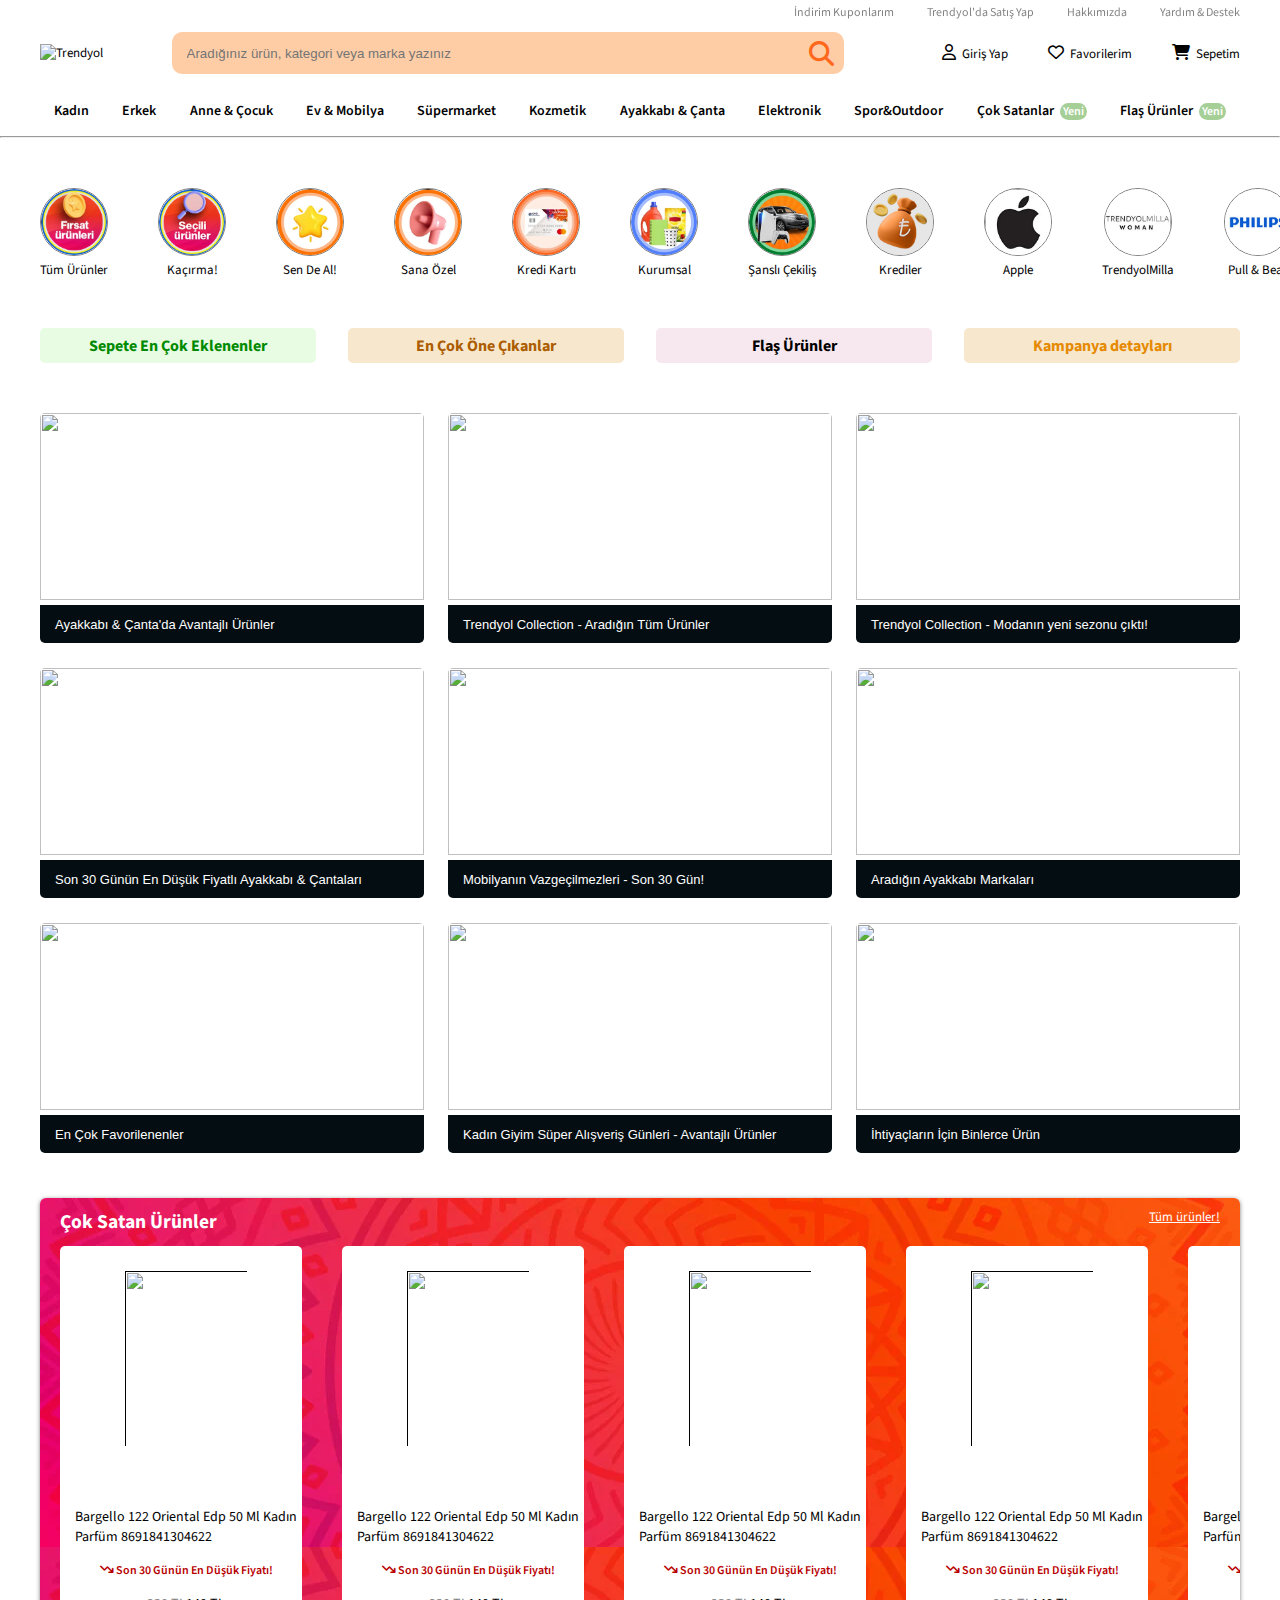
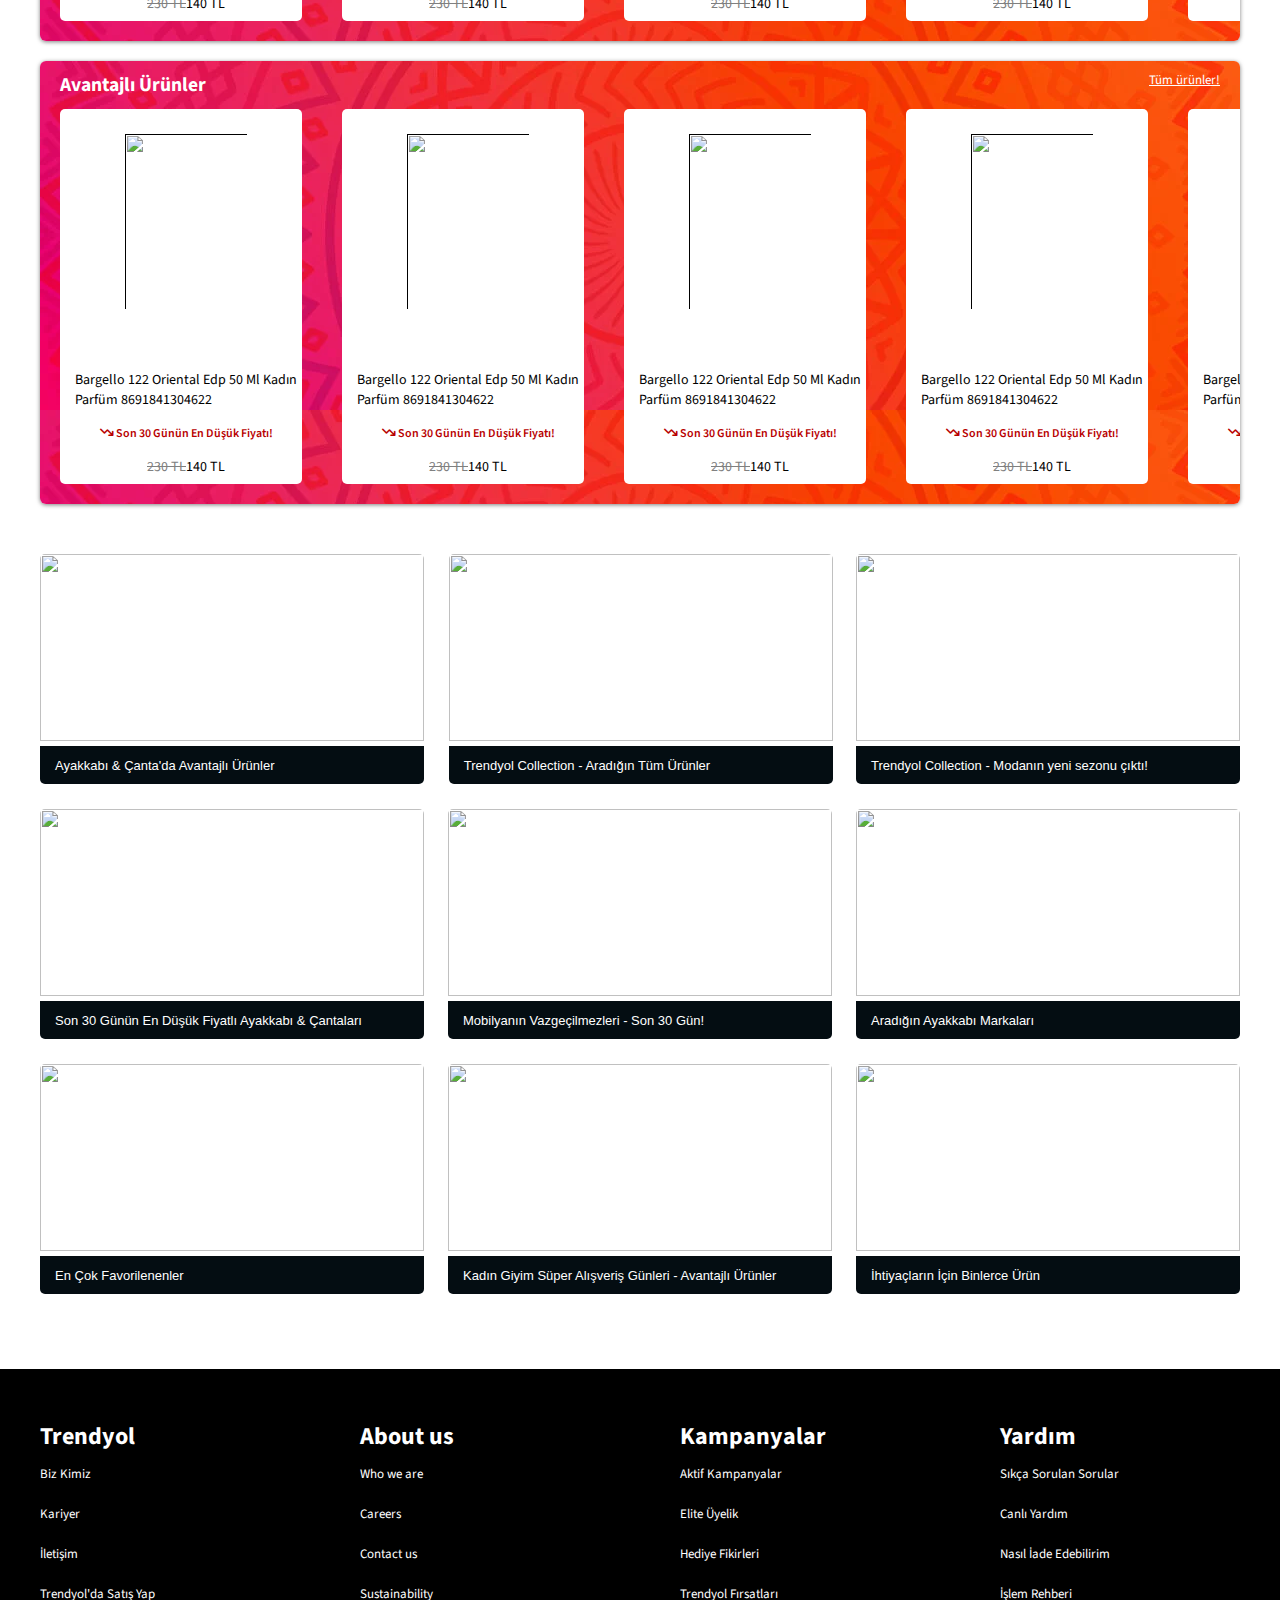
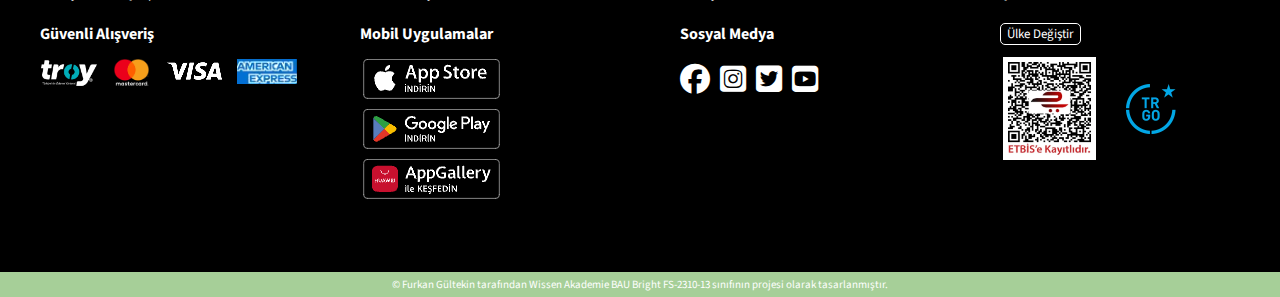
==== commit bd839427: "ürünlistesi" ====
--- a/index.html
+++ b/index.html
@@ -5,7 +5,7 @@
     <meta charset="UTF-8">
     <meta name="viewport" content="width=device-width, initial-scale=1.0">
     <title>Trendyol</title>
-    <link rel="stylesheet" href="style.css">
+    <link rel="stylesheet" href="/css/style.css">
     <link rel="stylesheet" href="https://cdnjs.cloudflare.com/ajax/libs/font-awesome/6.4.2/css/all.min.css">
 </head>
 
@@ -48,7 +48,6 @@
 
                 </div>
                 <div class="navbar">
-                    <nav>
                         <ul>
                             <li><a href="/">Kadın</a></li>
                             <li><a href="/">Erkek</a></li>
@@ -62,7 +61,6 @@
                             <li><a href="/">Çok Satanlar <span>Yeni</span></a></li>
                             <li><a href="/">Flaş Ürünler <span>Yeni</span></a></li>
                         </ul>
-                    </nav>
                 </div>
             </div>
         </header>
@@ -92,7 +90,7 @@
                     <li><a href="/"><img src="/assets/sansli_cekilis.png" alt="">
                             <div>Şanslı Çekiliş</div>
                         </a></li>
-                    <li><a href="/"><img src="/assets/kredi_karti.png" alt="">
+                    <li><a href="/"><img src="/assets/krediler.png" alt="">
                             <div>Krediler</div>
                         </a></li>
                     <li><a href="/"><img src="/assets/apple.png" alt="">
@@ -128,9 +126,7 @@
                     <li><a href="/"><img src="/assets/adidas.png" alt="">
                             <div>adidas</div>
                         </a></li>
-                    <li><a href="/"><img src="/assets/puma.png" alt="">
-                            <div>Puma</div>
-                        </a></li>
+                    <li><a href="/"><img src="/assets/puma.png" alt=""><div>Puma</div></a></li>
                     <li><a href="/"><img src="/assets/derimod.png" alt="">
                             <div>Derimod</div>
                         </a></li>
@@ -210,7 +206,7 @@
                         <a><span>Bargello</span> 122 Oriental Edp 50 Ml Kadın Parfüm 8691841304622</a>
                         <a class="slider-price-alert"><i class="fa-solid fa-arrow-trend-down"></i> Son 30 Günün En
                             Düşük Fiyatı!</a>
-                        <a class="priceLeft"><span class="crossedText">230 TL</span>140 TL</a>
+                        <a class="price-left"><span class="higher-text">230 TL</span>140 TL</a>
                     </li>
                     <li class="product-slider-content-item"><a href="">
                             <img src="https://cdn.dsmcdn.com/ty951/product/media/images/20230617/10/386381714/157605346/2/2_org_zoom.png"
@@ -218,7 +214,7 @@
                         <a><span>Bargello</span> 122 Oriental Edp 50 Ml Kadın Parfüm 8691841304622</a>
                         <a class="slider-price-alert"><i class="fa-solid fa-arrow-trend-down"></i> Son 30 Günün En
                             Düşük Fiyatı!</a>
-                        <a class="priceLeft"><span class="crossedText">230 TL</span>140 TL</a>
+                        <a class="price-left"><span class="higher-text">230 TL</span>140 TL</a>
                     </li>
                     <li class="product-slider-content-item"><a href="">
                             <img src="https://cdn.dsmcdn.com/ty712/product/media/images/20230203/15/272837558/212232897/1/1_org.jpg"
@@ -226,7 +222,7 @@
                         <a><span>Bargello</span> 122 Oriental Edp 50 Ml Kadın Parfüm 8691841304622</a>
                         <a class="slider-price-alert"><i class="fa-solid fa-arrow-trend-down"></i> Son 30 Günün En
                             Düşük Fiyatı!</a>
-                        <a class="priceLeft"><span class="crossedText">230 TL</span>140 TL</a>
+                        <a class="price-left"><span class="higher-text">230 TL</span>140 TL</a>
                     </li>
                     <li class="product-slider-content-item"><a href="">
                             <img src="https://cdn.dsmcdn.com/ty581/product/media/images/20221028/12/203343789/325466179/1/1_org.jpg"
@@ -234,7 +230,7 @@
                         <a><span>Bargello</span> 122 Oriental Edp 50 Ml Kadın Parfüm 8691841304622</a>
                         <a class="slider-price-alert"><i class="fa-solid fa-arrow-trend-down"></i> Son 30 Günün En
                             Düşük Fiyatı!</a>
-                        <a class="priceLeft"><span class="crossedText">230 TL</span>140 TL</a>
+                        <a class="price-left"><span class="higher-text">230 TL</span>140 TL</a>
                     </li>
                     <li class="product-slider-content-item"><a href="">
                             <img src="https://cdn.dsmcdn.com/ty1028/product/media/images/prod/PIM/20231101/07/6ed23b6b-20e0-43ea-8c60-831d777dc1c6/1_org.jpg"
@@ -242,7 +238,7 @@
                         <a><span>Bargello</span> 122 Oriental Edp 50 Ml Kadın Parfüm 8691841304622</a>
                         <a class="slider-price-alert"><i class="fa-solid fa-arrow-trend-down"></i> Son 30 Günün En
                             Düşük Fiyatı!</a>
-                        <a class="priceLeft"><span class="crossedText">230 TL</span>140 TL</a>
+                        <a class="price-left"><span class="higher-text">230 TL</span>140 TL</a>
                     </li>
                     <li class="product-slider-content-item"><a href="">
                             <img src="https://cdn.dsmcdn.com/ty993/product/media/images/prod/SPM/PIM/20230901/10/a8e23484-d649-3be8-8d08-d712b05a4bb2/1_org.jpg"
@@ -250,7 +246,7 @@
                         <a><span>Bargello</span> 122 Oriental Edp 50 Ml Kadın Parfüm 8691841304622</a>
                         <a class="slider-price-alert"><i class="fa-solid fa-arrow-trend-down"></i> Son 30 Günün En
                             Düşük Fiyatı!</a>
-                        <a class="priceLeft"><span class="crossedText">230 TL</span>140 TL</a>
+                        <a class="price-left"><span class="higher-text">230 TL</span>140 TL</a>
                     </li>
                     <li class="product-slider-content-item"><a href="">
                             <img src="https://cdn.dsmcdn.com/ty554/product/media/images/20221005/16/186537483/589841358/1/1_org.jpg"
@@ -258,7 +254,7 @@
                         <a><span>Bargello</span> 122 Oriental Edp 50 Ml Kadın Parfüm 8691841304622</a>
                         <a class="slider-price-alert"><i class="fa-solid fa-arrow-trend-down"></i> Son 30 Günün En
                             Düşük Fiyatı!</a>
-                        <a class="priceLeft"><span class="crossedText">230 TL</span>140 TL</a>
+                        <a class="price-left"><span class="higher-text">230 TL</span>140 TL</a>
                     </li>
                     <li class="product-slider-content-item"><a href="">
                             <img src="https://cdn.dsmcdn.com/ty949/product/media/images/20230612/13/385007856/123408601/4/4_org.jpg"
@@ -266,7 +262,7 @@
                         <a><span>Bargello</span> 122 Oriental Edp 50 Ml Kadın Parfüm 8691841304622</a>
                         <a class="slider-price-alert"><i class="fa-solid fa-arrow-trend-down"></i> Son 30 Günün En
                             Düşük Fiyatı!</a>
-                        <a class="priceLeft"><span class="crossedText">230 TL</span>140 TL</a>
+                        <a class="price-left"><span class="higher-text">230 TL</span>140 TL</a>
                     </li>
                     <li class="product-slider-content-item"><a href="">
                             <img src="https://cdn.dsmcdn.com/ty508/product/media/images/20220815/16/160229309/56696304/2/2_org.jpg"
@@ -274,7 +270,7 @@
                         <a><span>Bargello</span> 122 Oriental Edp 50 Ml Kadın Parfüm 8691841304622</a>
                         <a class="slider-price-alert"><i class="fa-solid fa-arrow-trend-down"></i> Son 30 Günün En
                             Düşük Fiyatı!</a>
-                        <a class="priceLeft"><span class="crossedText">230 TL</span>140 TL</a>
+                        <a class="price-left"><span class="higher-text">230 TL</span>140 TL</a>
                     </li>
                     <li class="product-slider-content-item"><a href="">
                             <img src="https://cdn.dsmcdn.com/ty1009/product/media/images/prod/SPM/PIM/20231005/15/827227af-1a7d-343f-b893-940ace69b97b/1_org.jpg"
@@ -282,7 +278,97 @@
                         <a><span>Bargello</span> 122 Oriental Edp 50 Ml Kadın Parfüm 8691841304622</a>
                         <a class="slider-price-alert"><i class="fa-solid fa-arrow-trend-down"></i> Son 30 Günün En
                             Düşük Fiyatı!</a>
-                        <a class="priceLeft"><span class="crossedText">230 TL</span>140 TL</a>
+                        <a class="price-left"><span class="higher-text">230 TL</span>140 TL</a>
+                    </li>
+                </ul>
+            </div>
+            <div class="product-slider ">
+                <ul class="product-slider-head">
+                    <li>
+                        <h2>Avantajlı Ürünler</h2>
+                    </li>
+                    <li><a href="#">Tüm ürünler!</a></li>
+                </ul>
+                <ul class="product-slider-content">
+                    <li class="product-slider-content-item v2"><a href="">
+                            <img src="https://cdn.dsmcdn.com/ty983/product/media/images/20230808/19/401323368/61116150/1/1_org.jpg"
+                                alt=""></a>
+                        <a><span>Bargello</span> 122 Oriental Edp 50 Ml Kadın Parfüm 8691841304622</a>
+                        <a class="slider-price-alert"><i class="fa-solid fa-arrow-trend-down"></i> Son 30 Günün En
+                            Düşük Fiyatı!</a>
+                        <a class="price-left"><span class="higher-text">230 TL</span>140 TL</a>
+                    </li>
+                    <li class="product-slider-content-item"><a href="">
+                            <img src="https://cdn.dsmcdn.com/ty951/product/media/images/20230617/10/386381714/157605346/2/2_org_zoom.png"
+                                alt=""></a>
+                        <a><span>Bargello</span> 122 Oriental Edp 50 Ml Kadın Parfüm 8691841304622</a>
+                        <a class="slider-price-alert"><i class="fa-solid fa-arrow-trend-down"></i> Son 30 Günün En
+                            Düşük Fiyatı!</a>
+                        <a class="price-left"><span class="higher-text">230 TL</span>140 TL</a>
+                    </li>
+                    <li class="product-slider-content-item"><a href="">
+                            <img src="https://cdn.dsmcdn.com/ty712/product/media/images/20230203/15/272837558/212232897/1/1_org.jpg"
+                                alt=""></a>
+                        <a><span>Bargello</span> 122 Oriental Edp 50 Ml Kadın Parfüm 8691841304622</a>
+                        <a class="slider-price-alert"><i class="fa-solid fa-arrow-trend-down"></i> Son 30 Günün En
+                            Düşük Fiyatı!</a>
+                        <a class="price-left"><span class="higher-text">230 TL</span>140 TL</a>
+                    </li>
+                    <li class="product-slider-content-item"><a href="">
+                            <img src="https://cdn.dsmcdn.com/ty581/product/media/images/20221028/12/203343789/325466179/1/1_org.jpg"
+                                alt=""></a>
+                        <a><span>Bargello</span> 122 Oriental Edp 50 Ml Kadın Parfüm 8691841304622</a>
+                        <a class="slider-price-alert"><i class="fa-solid fa-arrow-trend-down"></i> Son 30 Günün En
+                            Düşük Fiyatı!</a>
+                        <a class="price-left"><span class="higher-text">230 TL</span>140 TL</a>
+                    </li>
+                    <li class="product-slider-content-item"><a href="">
+                            <img src="https://cdn.dsmcdn.com/ty1028/product/media/images/prod/PIM/20231101/07/6ed23b6b-20e0-43ea-8c60-831d777dc1c6/1_org.jpg"
+                                alt=""></a>
+                        <a><span>Bargello</span> 122 Oriental Edp 50 Ml Kadın Parfüm 8691841304622</a>
+                        <a class="slider-price-alert"><i class="fa-solid fa-arrow-trend-down"></i> Son 30 Günün En
+                            Düşük Fiyatı!</a>
+                        <a class="price-left"><span class="higher-text">230 TL</span>140 TL</a>
+                    </li>
+                    <li class="product-slider-content-item"><a href="">
+                            <img src="https://cdn.dsmcdn.com/ty993/product/media/images/prod/SPM/PIM/20230901/10/a8e23484-d649-3be8-8d08-d712b05a4bb2/1_org.jpg"
+                                alt=""></a>
+                        <a><span>Bargello</span> 122 Oriental Edp 50 Ml Kadın Parfüm 8691841304622</a>
+                        <a class="slider-price-alert"><i class="fa-solid fa-arrow-trend-down"></i> Son 30 Günün En
+                            Düşük Fiyatı!</a>
+                        <a class="price-left"><span class="higher-text">230 TL</span>140 TL</a>
+                    </li>
+                    <li class="product-slider-content-item"><a href="">
+                            <img src="https://cdn.dsmcdn.com/ty554/product/media/images/20221005/16/186537483/589841358/1/1_org.jpg"
+                                alt=""></a>
+                        <a><span>Bargello</span> 122 Oriental Edp 50 Ml Kadın Parfüm 8691841304622</a>
+                        <a class="slider-price-alert"><i class="fa-solid fa-arrow-trend-down"></i> Son 30 Günün En
+                            Düşük Fiyatı!</a>
+                        <a class="price-left"><span class="higher-text">230 TL</span>140 TL</a>
+                    </li>
+                    <li class="product-slider-content-item"><a href="">
+                            <img src="https://cdn.dsmcdn.com/ty949/product/media/images/20230612/13/385007856/123408601/4/4_org.jpg"
+                                alt=""></a>
+                        <a><span>Bargello</span> 122 Oriental Edp 50 Ml Kadın Parfüm 8691841304622</a>
+                        <a class="slider-price-alert"><i class="fa-solid fa-arrow-trend-down"></i> Son 30 Günün En
+                            Düşük Fiyatı!</a>
+                        <a class="price-left"><span class="higher-text">230 TL</span>140 TL</a>
+                    </li>
+                    <li class="product-slider-content-item"><a href="">
+                            <img src="https://cdn.dsmcdn.com/ty508/product/media/images/20220815/16/160229309/56696304/2/2_org.jpg"
+                                alt=""></a>
+                        <a><span>Bargello</span> 122 Oriental Edp 50 Ml Kadın Parfüm 8691841304622</a>
+                        <a class="slider-price-alert"><i class="fa-solid fa-arrow-trend-down"></i> Son 30 Günün En
+                            Düşük Fiyatı!</a>
+                        <a class="price-left"><span class="higher-text">230 TL</span>140 TL</a>
+                    </li>
+                    <li class="product-slider-content-item"><a href="">
+                            <img src="https://cdn.dsmcdn.com/ty1009/product/media/images/prod/SPM/PIM/20231005/15/827227af-1a7d-343f-b893-940ace69b97b/1_org.jpg"
+                                alt=""></a>
+                        <a><span>Bargello</span> 122 Oriental Edp 50 Ml Kadın Parfüm 8691841304622</a>
+                        <a class="slider-price-alert"><i class="fa-solid fa-arrow-trend-down"></i> Son 30 Günün En
+                            Düşük Fiyatı!</a>
+                        <a class="price-left"><span class="higher-text">230 TL</span>140 TL</a>
                     </li>
 
                 </ul>
@@ -290,9 +376,9 @@
             <div class="product-cards">
                 <ul class="product-list">
                     <div class="product-list-item-wrap">
-                        <li class="product-list-item"><a href="#"><img
-                                    src="https://cdn.dsmcdn.com/ty1033/pimWidgetApi/mobile_20231108040453_AyakkabiCantadaAvantajliUrunler2353800mobile.jpg"
-                                    alt=""><button>Ayakkabı & Çanta'da Avantajlı Ürünler</button></a>
+                        <li class="product-list-item"><a href="#">
+                            <img src="https://cdn.dsmcdn.com/ty1033/pimWidgetApi/mobile_20231108040453_AyakkabiCantadaAvantajliUrunler2353800mobile.jpg"alt="">
+                            <button class="btn">Ayakkabı & Çanta'da Avantajlı Ürünler</button></a>
 
                         </li>
                         <li class="product-list-item"><a href="#"><img
--- a/css/style.css
+++ b/css/style.css
@@ -0,0 +1,576 @@
+@import url('https://fonts.googleapis.com/css2?family=Source+Sans+3:ital,wght@0,200;0,300;0,400;0,500;0,600;0,700;0,800;0,900;1,200;1,300;1,400;1,500;1,600;1,700;1,800;1,900&display=swap');
+
+:root{
+    --primary-color:#FF6C22;
+    --text-color: #040D12;
+    --bg-secondary: #FECDA6;
+    --bg-primary: #FFFF;
+    --bg-banner: #A6CF98;
+    --text-bannerpr: #557C55;
+    --bg-secondban:#FF9130;
+    --text-secondban: #FF5B22;
+    --bg-thrban:#FF7676;
+    --text-thrban: #DA0C81;
+
+}
+
+* {
+    margin: 0;
+    padding: 0;
+    box-sizing: border-box;
+}
+
+body {
+    font-family: "Source Sans 3";
+    font-size: 13px;
+    overflow-x: hidden;
+}
+
+.container {
+    width: 100vw;
+    display: flex;
+    flex-direction: column;
+    justify-content: center;
+    align-items: center;
+}
+
+a {
+    text-decoration: none;
+    color: var(--text-black);
+}
+
+ul {
+    list-style-type: none;
+}
+
+header {
+    width: 100vw;
+}
+
+.main-header {
+    width: 100%;
+    height: 100%;
+    display: flex;
+    flex-direction: column;
+    justify-content: space-between;
+    align-items: center;
+    
+}
+
+.header-top {
+    width: 1200px;
+    height: 20px;
+    display: block;
+    z-index: 3;
+}
+
+.wrapper {}
+
+.wrapper ul {
+    height: 15px;
+    padding-top: 3px;
+    float: right;
+    text-align: center;
+}
+
+.wrapper li {
+    display: inline-block;
+    padding-left: 30px;
+}
+
+.wrapper ul li a {
+    color: var(--text-black);
+    font-size: 12px;
+    line-height: 15px;
+    opacity: .5;
+}
+
+.wrapper ul li a:hover {
+    opacity: .8;
+    animation: color-change 0.7s infinite alternate;
+}
+
+.sticky-header {
+    width: 100vw;
+    background-color: white;
+    position: fixed;
+    padding-top: 20px;
+    z-index: 2;
+    display: flex;
+    justify-content: center;
+    align-items: center;
+}
+
+.sticky-header-wrap {
+    width: 1200px;
+    height: 66px;
+    display: flex;
+    align-items: center;
+    justify-content: space-between;
+    column-gap: 10px;
+}
+
+
+.sticky-header  img {
+    width: 210px;
+    height: 100%;
+}
+
+.input {
+    width: 40%;
+    height: 42px;
+    display: flex;
+    position: relative;
+    justify-content: center;
+    align-items: center;
+    
+}
+
+
+
+.input input {
+    height: 100%;
+    padding-left: 15px;
+    background-color: var(--bg-secondary);
+    outline: none;
+    border: none;
+    border-radius: 10px;
+}
+input[type="search"]::-webkit-search-clear-button,
+input[type="search"]::-webkit-search-cancel-button {
+  -webkit-appearance: none;
+  appearance: none;
+  display: none;
+}
+
+
+.fa-magnifying-glass {
+    height: 100%;
+    border: none;
+    border-top-right-radius: 10px;
+    border-bottom-right-radius: 10px;
+    font-size: 25px;
+    padding-left: 5px;
+    left: -40px;
+    position: relative;
+    cursor: pointer;
+    top: 10px;
+}
+
+.account-navbar {}
+
+.account-navbar ul {
+    display: flex;
+    column-gap: 40px;
+    justify-content: center;
+    align-items: center;
+}
+
+.account-navbar ul li a {
+    color: var(--text-black);
+}
+
+.account-navbar ul li a:hover {
+    animation: color-change 0.7s infinite alternate;
+}
+
+.account-navbar ul li i {
+    font-size: 16px;
+    padding-right: 3px;
+}
+
+.navbar {
+    width: 1200px;
+    height: 35px;
+    margin-top: 66px;
+    padding-top: 15px;
+    z-index: 1;
+}
+
+.navbar ul {
+    display: flex;
+    justify-content: space-between;
+}
+
+.navbar ul a {
+    font-weight: 600;
+    font-size: 14px;
+    padding: 14px;
+}
+
+.navbar ul li a:hover {
+    border-bottom: 3px solid var(--bg-secondban);
+    color: var(--bg-secondban);
+   
+}
+
+.navbar span {
+    font-size: 12px;
+    background-color: var(--bg-banner);
+    color: var(--bg-primary);
+    padding: 0px 3px;
+    margin-left: 3px;
+    border-radius: 16px;
+}
+
+.hr{
+    margin-top: 15px;
+    width: 100vw;
+}
+
+main {
+    margin-top: 50px;
+    width: 100vw;
+    display: flex;
+    flex-direction: column;
+    justify-content: center;
+    align-items: center;
+}
+
+.slider-list {
+    width: 1200px;
+    animation: slide-animation 100s infinite;
+}
+
+.slider-list ul {
+    display: flex;
+ 
+    column-gap: 50px;
+}
+
+.slider-list ul li {
+    width: 150px;
+    height: 120px;
+    display: flex;
+    justify-content: center;
+    align-items: center;
+}
+
+.slider-list ul li a {
+    width: 100%;
+    height: 100%;
+    text-align: center;
+}
+
+.slider-list ul li a:hover {
+    color: var(--primary-color);
+}
+
+.slider-list ul li a img {
+    width: 68px;
+    height: 68px;
+    border: 1px solid gray;
+    border-radius: 50%;
+}
+
+.slider-list ul li a img:hover {
+    border: 1px solid var(--bg-secondban);
+}
+
+.main-card {
+    margin-top: 20px;
+    width: 1200px;
+}
+
+.main-card ul {
+    width: 100%;
+    display: flex;
+    justify-content: space-between;
+    align-items: center;
+}
+
+.main-card ul li {
+    width: 23%;
+    height: 35px;
+}
+
+.main-card ul li a {
+    display: flex;
+    justify-content: center;
+    align-items: center;
+    width: 100%;
+    height: 100%;
+    font-size: 16px;
+    font-weight: 700;
+    border-radius: 5px;
+}
+
+#widget-1 a {
+    color: rgb(0, 138, 0);
+    background-color: rgb(178, 245, 162, .3);
+}
+
+#widget-2 a {
+    color: rgb(173, 93, 1);
+    background-color: rgb(247, 232, 205);
+}
+
+#widget-3 a {
+    color: var(--text-secondary);
+    background-color: rgb(247, 231, 238);
+}
+
+#widget-4 a {
+    color: rgb(230, 138, 2);
+    background-color: rgb(247, 232, 205);
+}
+
+.product-cards {
+    margin-top: 50px;
+    width: 1200px;
+    display: flex;
+    align-items: center;
+    justify-content: center;
+}
+
+.product-list {
+    width: 100%;
+    display: flex;
+    flex-direction: column;
+    align-items: center;
+    justify-content: space-between;
+}
+
+.product-list-item-wrap {
+    width: 100%;
+    display: flex;
+    align-items: center;
+    justify-content: space-between;
+    column-gap: 20px;
+    
+}
+
+
+.product-list-item {
+    display: flex;
+    flex-direction: column;
+    justify-content: center;
+    align-items: center;
+    margin-bottom: 25px;
+}
+
+.product-list-item img {
+    width: 384px;
+    height: 187px;
+    border-top-right-radius: 5px;
+    border-top-left-radius: 5px;
+}
+
+.product-list-item img:hover {
+    width: 385px;
+    height: 188px;
+}
+
+.product-list-item button {
+    width: 384px;
+    height: 38px;
+    background-color: var(--text-color);
+    color: var(--bg-primary);
+    font-size: 13px;
+    font-weight: 500;
+    border: none;
+    border-end-start-radius: 5px;
+    border-end-end-radius: 5px;
+    text-align: start;
+    padding-left: 15px;
+    animation-duration: 5s;
+}
+
+.product-list-item button:hover {
+    background-color: var(--primary-color);
+    cursor: pointer;
+}
+
+.product-slider {
+    width: 1200px;
+    background-image: url(/assets/Product_Background_Product_Background_ILk_Gun_202311061125.webp);
+    border-radius: 6px;
+    box-shadow: 0 1px 4px 0 rgba(0, 0, 0, 0.5);
+    margin-top: 20px;
+}
+
+.product-slider-head {
+    display: flex;
+    justify-content: space-between;
+    color: var(--bg-primary);
+    padding: 10px 20px;
+
+}
+
+.product-slider-head a {
+    color: var(--bg-primary);
+    text-decoration: underline;
+}
+
+.product-slider-content {
+    width: 100%;
+    display: flex;
+    justify-content: space-between;
+    column-gap: 20px;
+    overflow-x: hidden;
+    
+}
+
+.product-slider-content-item {
+    height: 375px;
+    width: 25%;
+    background-color: var(--bg-primary);
+    margin: 0 0 20px 20px;
+    border-radius: 5px;
+    display: flex;
+    flex-direction: column;
+    align-items: center;
+    font-size: 14px;
+    animation: slide-animation 10s infinite;
+}
+
+.v2{
+    animation: slide-animation 10s infinite;
+}
+
+.product-slider-content-item img {
+    width: 222px;
+    height: 215px;
+    border-radius: 5px;
+    padding: 20px 50px;
+}
+
+.product-slider-content-item a {
+    padding: 5px 5px 10px 15px;
+    display: block;
+    cursor: pointer;
+}
+
+.product-slider-content-item div span {
+    color: var(--bg-gray);
+    font-weight: 700;
+}
+
+.slider-price-alert {
+    font-size: 12px;
+    font-weight: 600;
+    color: rgb(184, 0, 0);
+}
+
+.price-left {
+    float: inline-start;
+}
+
+.higher-text {
+    font-size: 14px;
+    text-decoration: line-through;
+    color: gray;
+}
+
+footer {
+    padding: 50px 0 0 0;
+    margin-top: 50px;
+    width: 100vw;
+    display: flex;
+    flex-direction: column;
+    justify-content: center;
+    align-items: center;
+    background-color: black;
+    bottom: 0;
+}
+
+.footer-list-wrap {
+    width: 1200px;
+    display: flex;
+    justify-content: space-between;
+}
+
+.footer-list {
+    width: 100%;
+    display: flex;
+    justify-content: space-between;
+}
+
+.footer-list div {
+    width: 20%;
+}
+
+.footer-list div>a {
+    font-size: 24px;
+    font-weight: 700;
+    color: white;
+}
+
+.footer-list a:hover {
+    text-decoration: underline;
+}
+
+.footer-list ul {
+    line-height: 40px;
+}
+
+.footer-list ul li {
+    color: white;
+}
+
+.footer-list ul li a {
+    color: white;
+}
+
+#footerLi {
+    font-size: 16px;
+    font-weight: 700;
+}
+
+#footerLi>ul {
+    display: flex;
+}
+
+#footerLi i {
+    padding-top: 10px;
+    padding-right: 10px;
+    font-size: 30px;
+}
+
+#footerLi2 a {
+    font-size: 13px;
+    border: 1px solid white;
+    border-radius: 5px;
+    padding: 1px 6px;
+    text-decoration: none;
+}
+
+.copyright {
+    width: 100vw;
+    font-size: 11px;
+    color: white;
+    bottom: 0;
+    height: 25px;
+    display: flex;
+    align-items: center;
+    justify-content: center;
+    background-color: var(--bg-banner);
+    margin-top: 50px;
+}
+
+@keyframes slide-animation {
+    0% {
+      transform: translateX(0); 
+    }
+    25% {
+      transform: translateX(-100%); 
+    }
+    50% {
+      transform: translateX(-200%); 
+    }
+    75% {
+      transform: translateX(-300%);
+    }
+    100% {
+        transform: translateX(0);
+    }
+  }
+
+  @keyframes color-change{
+    0%{
+        color: var(--text-color);
+    }
+    100%{
+        color: var(--primary-color);
+    }
+  }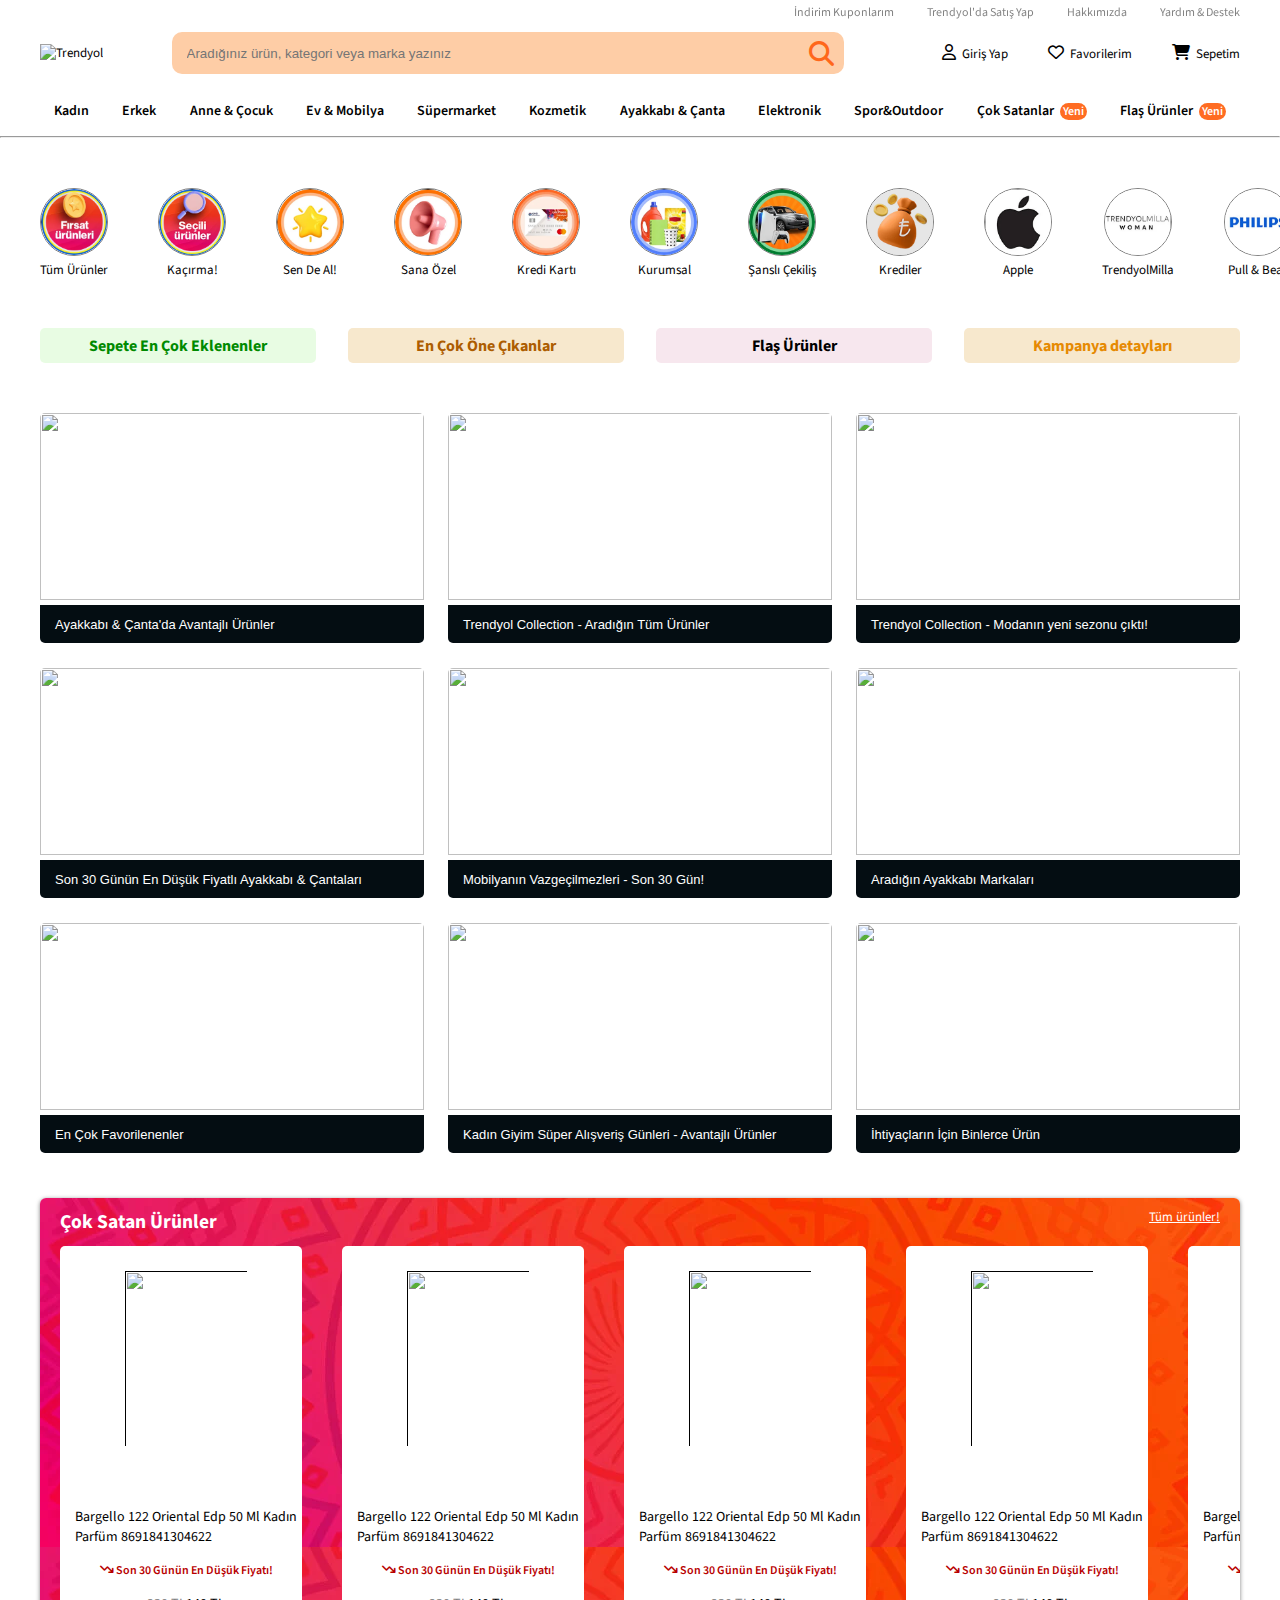
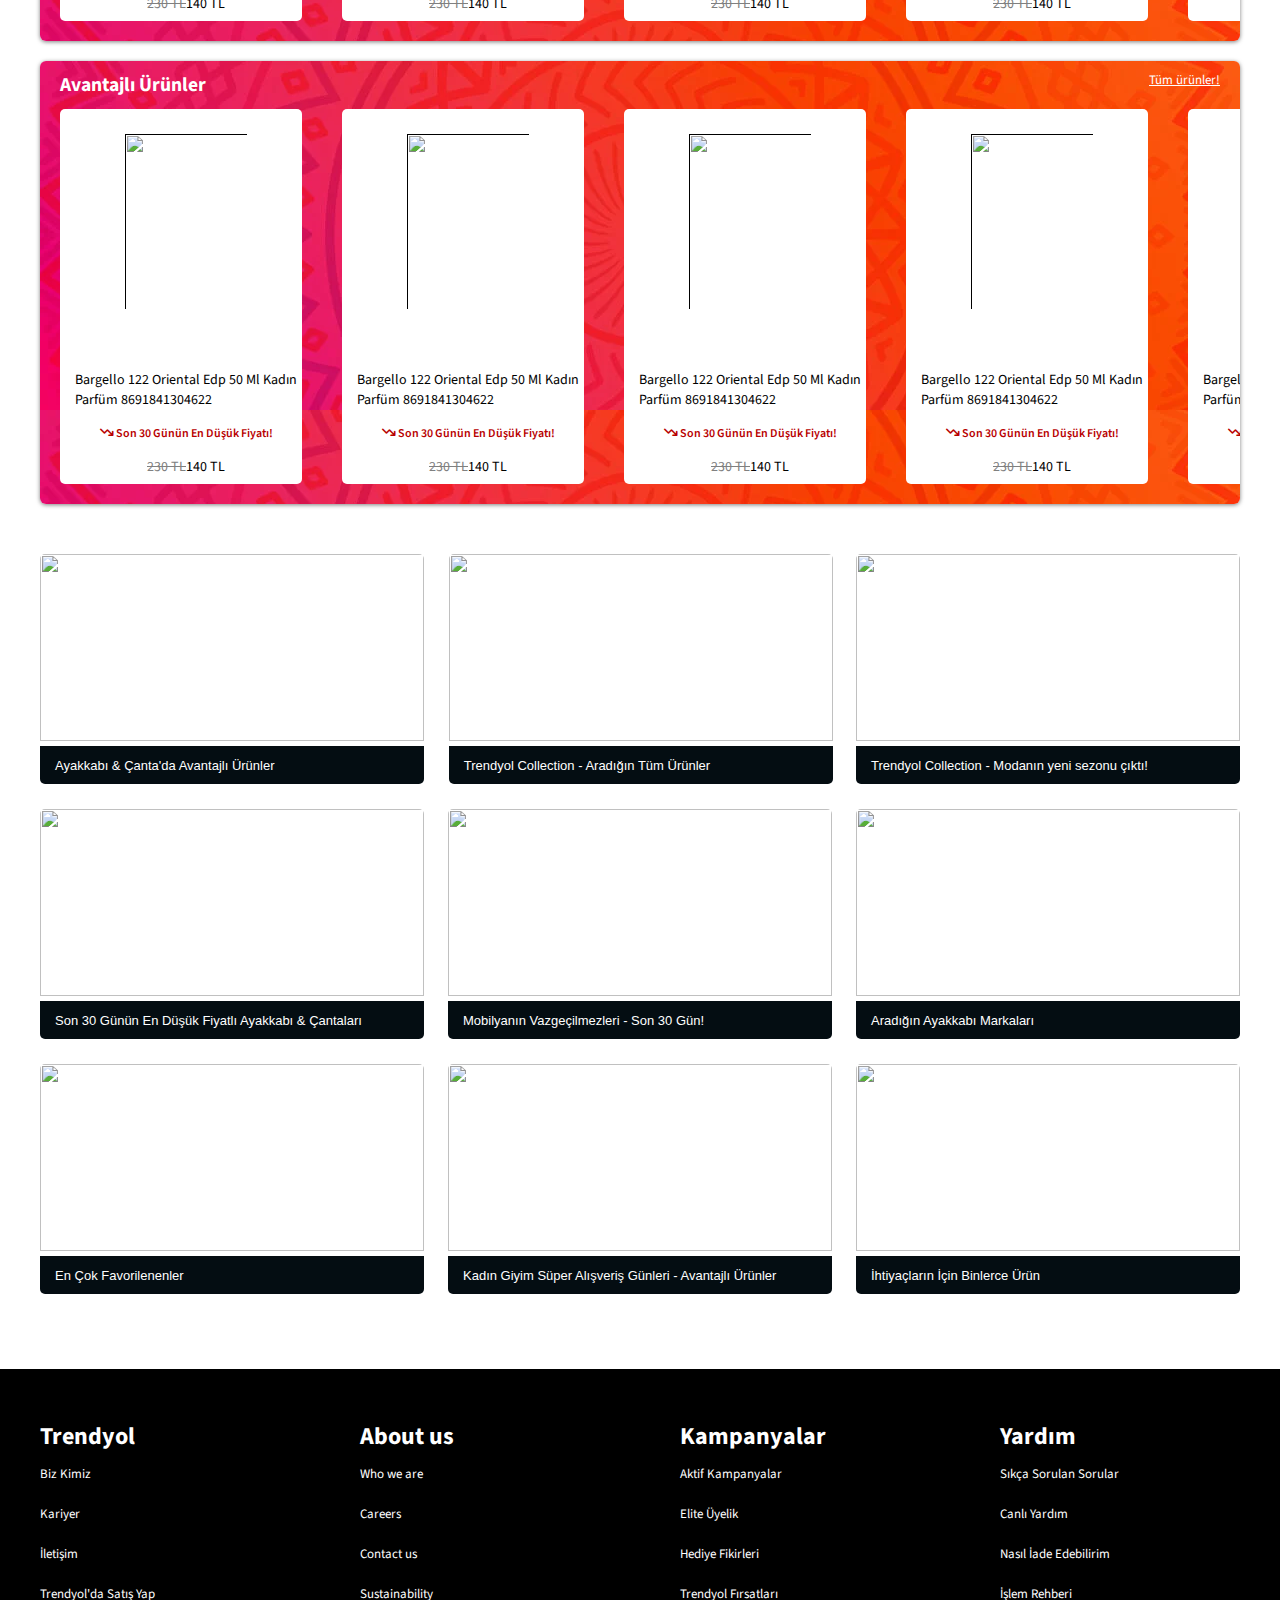
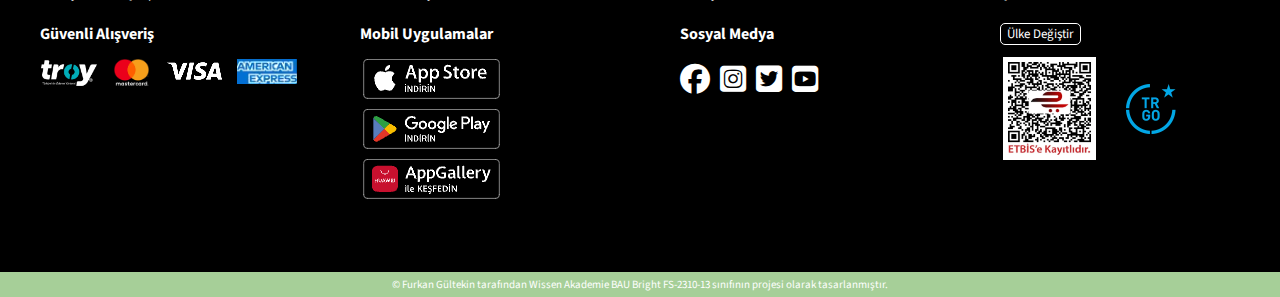
==== commit 1a652639: "deneme" ====
--- a/index.html
+++ b/index.html
@@ -413,7 +413,7 @@
                     </div>
                 </ul>
             </div>
-
+ </div>
         </main>
         <footer>
             <div class="footer-list-wrap">
@@ -471,7 +471,7 @@
             <div class="copyright">&copy; Furkan Gültekin tarafından Wissen Akademie BAU Bright FS-2310-13
                 sınıfının projesi olarak tasarlanmıştır. </div>
         </footer>
-    </div>
+   
 </body>
 
 </html>--- a/css/style.css
+++ b/css/style.css
@@ -206,7 +206,7 @@
 
 .navbar span {
     font-size: 12px;
-    background-color: var(--bg-banner);
+    background-color: var(--primary-color);
     color: var(--bg-primary);
     padding: 0px 3px;
     margin-left: 3px;
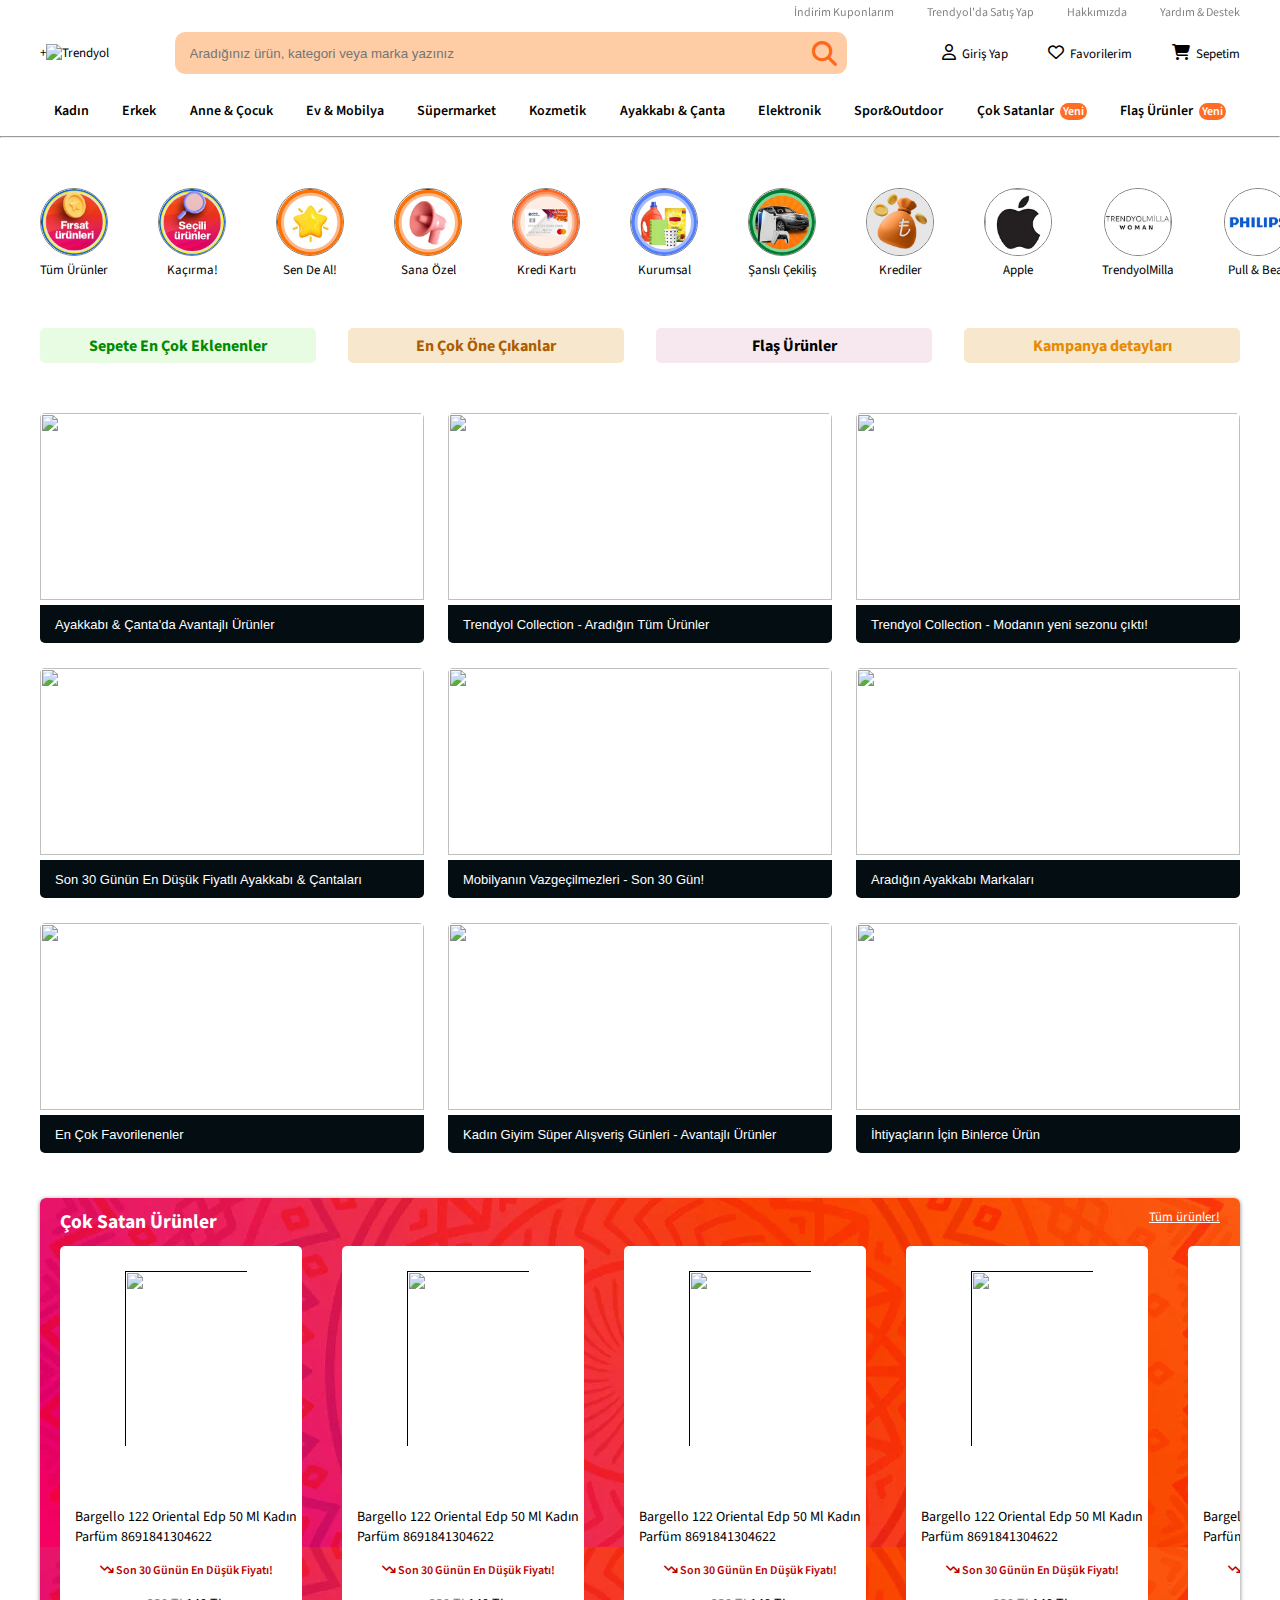
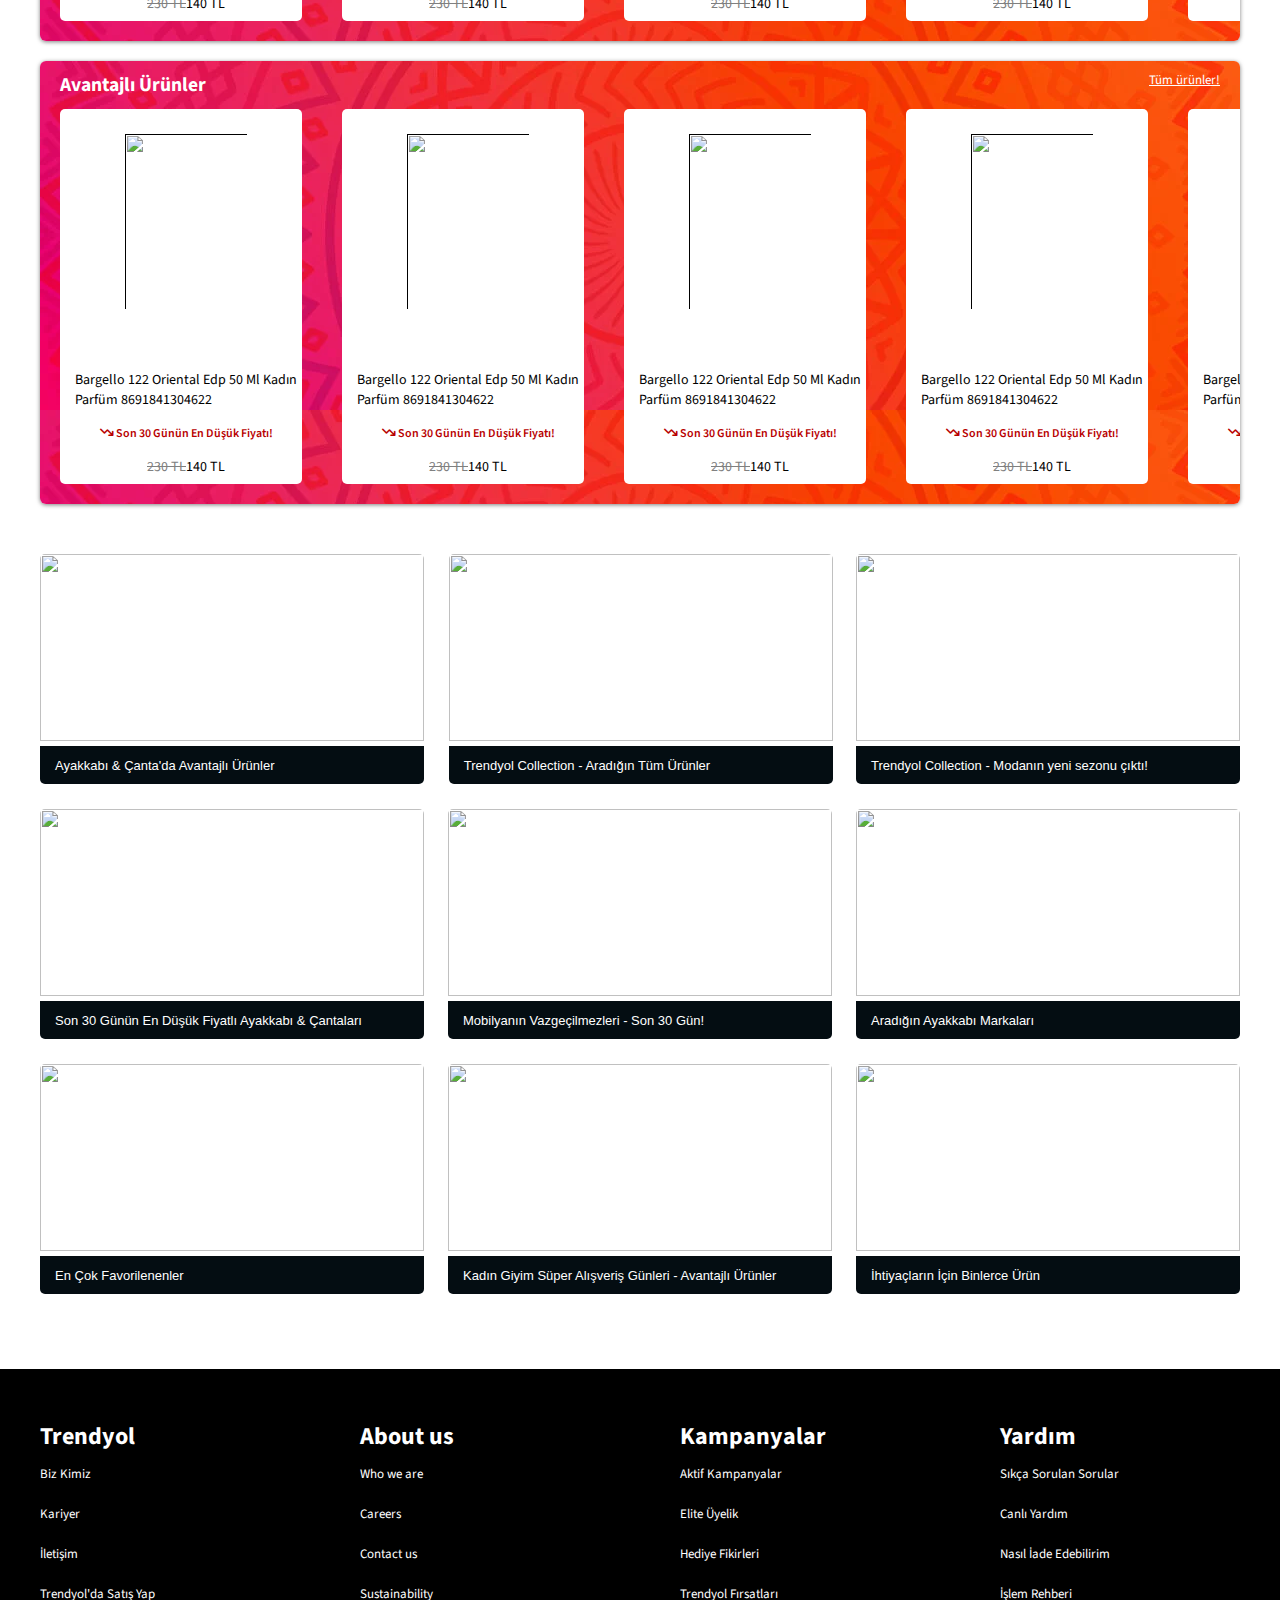
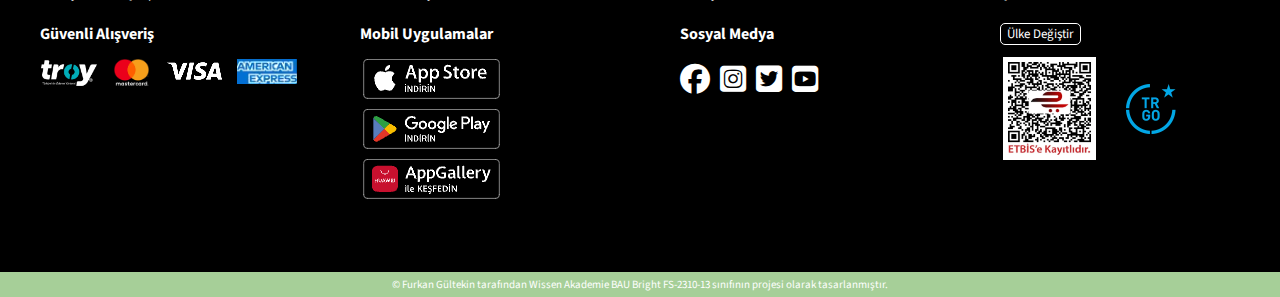
==== commit 859ec10e: "Product DONE" ====
--- a/index.html
+++ b/index.html
@@ -26,7 +26,7 @@
                 <div class="sticky-header ">
                     <div class="sticky-header-wrap">
                         <div>
-                            <a href="" class="logo tittle" id="logo"><img
+                            <a href="/" class="logo tittle" id="logo">+<img
                                     src="https://cdn.dsmcdn.com/web/production/ty-cumhuriyet-100-logo.svg"
                                     alt="Trendyol"></a>
                         </div>
--- a/css/style.css
+++ b/css/style.css
@@ -1,5 +1,5 @@
 @import url('https://fonts.googleapis.com/css2?family=Source+Sans+3:ital,wght@0,200;0,300;0,400;0,500;0,600;0,700;0,800;0,900;1,200;1,300;1,400;1,500;1,600;1,700;1,800;1,900&display=swap');
-
+@import url(/css/urun.css);
 :root{
     --primary-color:#FF6C22;
     --text-color: #040D12;
@@ -468,17 +468,17 @@
     width: 100vw;
     display: flex;
     flex-direction: column;
-    justify-content: center;
+    margin-left: 0;
     align-items: center;
     background-color: black;
-    bottom: 0;
-}
-
-.footer-list-wrap {
-    width: 1200px;
-    display: flex;
-    justify-content: space-between;
-}
+} 
+
+ .footer-list-wrap {
+    width: 1200px;
+    display: flex;
+    justify-content: space-between;
+    
+} 
 
 .footer-list {
     width: 100%;
@@ -536,7 +536,7 @@
 }
 
 .copyright {
-    width: 100vw;
+    width: 150vw;
     font-size: 11px;
     color: white;
     bottom: 0;
@@ -546,7 +546,7 @@
     justify-content: center;
     background-color: var(--bg-banner);
     margin-top: 50px;
-}
+} 
 
 @keyframes slide-animation {
     0% {
